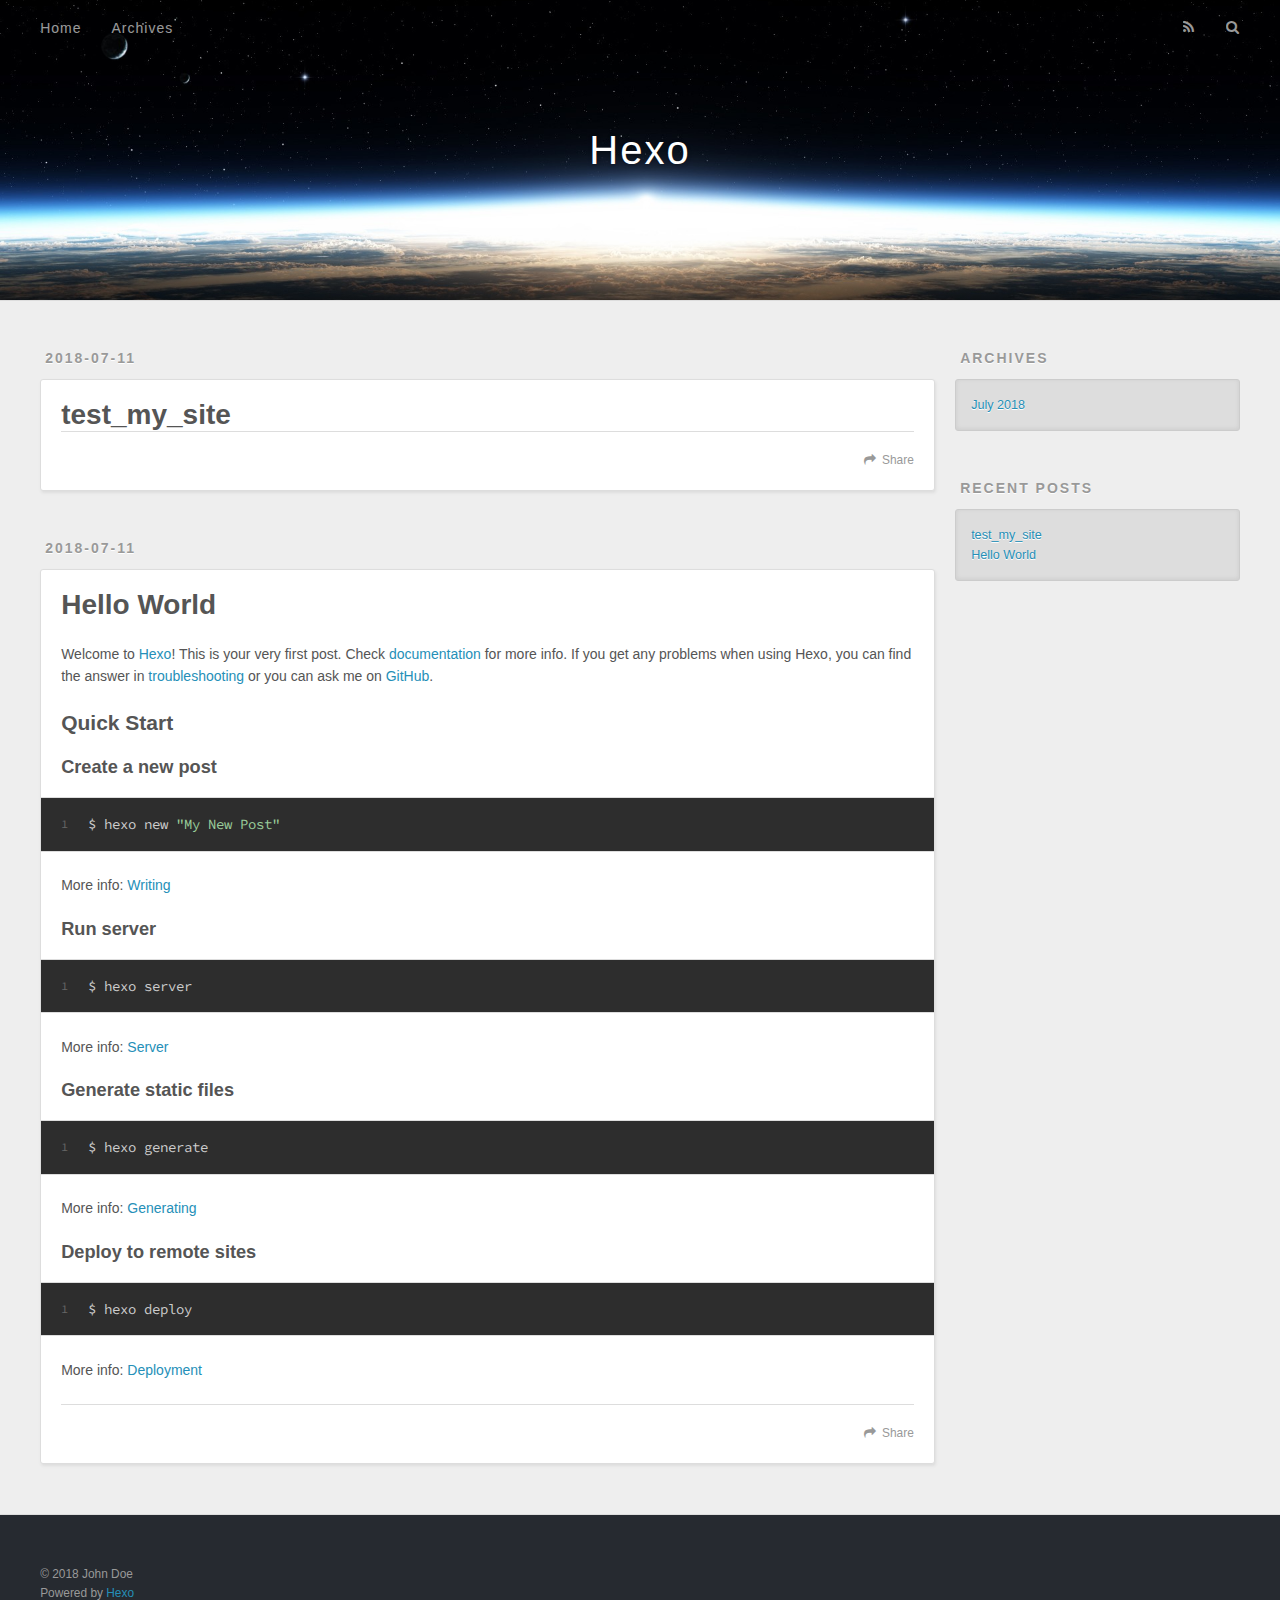
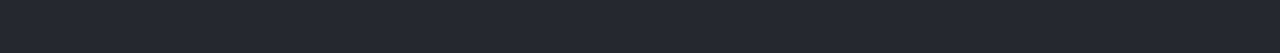
==== index.html @ 746929c3 "Site updated: 2018-07-11 14:26:14" ====
<!DOCTYPE html>
<html>
<head>
  <meta charset="utf-8">
  

  
  <title>Hexo</title>
  <meta name="viewport" content="width=device-width, initial-scale=1, maximum-scale=1">
  <meta property="og:type" content="website">
<meta property="og:title" content="Hexo">
<meta property="og:url" content="http://yoursite.com/index.html">
<meta property="og:site_name" content="Hexo">
<meta property="og:locale" content="default">
<meta name="twitter:card" content="summary">
<meta name="twitter:title" content="Hexo">
  
    <link rel="alternate" href="/atom.xml" title="Hexo" type="application/atom+xml">
  
  
    <link rel="icon" href="/favicon.png">
  
  
    <link href="//fonts.googleapis.com/css?family=Source+Code+Pro" rel="stylesheet" type="text/css">
  
  <link rel="stylesheet" href="/css/style.css">
</head>

<body>
  <div id="container">
    <div id="wrap">
      <header id="header">
  <div id="banner"></div>
  <div id="header-outer" class="outer">
    <div id="header-title" class="inner">
      <h1 id="logo-wrap">
        <a href="/" id="logo">Hexo</a>
      </h1>
      
    </div>
    <div id="header-inner" class="inner">
      <nav id="main-nav">
        <a id="main-nav-toggle" class="nav-icon"></a>
        
          <a class="main-nav-link" href="/">Home</a>
        
          <a class="main-nav-link" href="/archives">Archives</a>
        
      </nav>
      <nav id="sub-nav">
        
          <a id="nav-rss-link" class="nav-icon" href="/atom.xml" title="RSS Feed"></a>
        
        <a id="nav-search-btn" class="nav-icon" title="Search"></a>
      </nav>
      <div id="search-form-wrap">
        <form action="//google.com/search" method="get" accept-charset="UTF-8" class="search-form"><input type="search" name="q" class="search-form-input" placeholder="Search"><button type="submit" class="search-form-submit">&#xF002;</button><input type="hidden" name="sitesearch" value="http://yoursite.com"></form>
      </div>
    </div>
  </div>
</header>
      <div class="outer">
        <section id="main">
  
    <article id="post-test-my-site" class="article article-type-post" itemscope itemprop="blogPost">
  <div class="article-meta">
    <a href="/2018/07/11/test-my-site/" class="article-date">
  <time datetime="2018-07-11T06:12:22.000Z" itemprop="datePublished">2018-07-11</time>
</a>
    
  </div>
  <div class="article-inner">
    
    
      <header class="article-header">
        
  
    <h1 itemprop="name">
      <a class="article-title" href="/2018/07/11/test-my-site/">test_my_site</a>
    </h1>
  

      </header>
    
    <div class="article-entry" itemprop="articleBody">
      
        
      
    </div>
    <footer class="article-footer">
      <a data-url="http://yoursite.com/2018/07/11/test-my-site/" data-id="cjjgqqzdg00000wmwbx8x904c" class="article-share-link">Share</a>
      
      
    </footer>
  </div>
  
</article>


  
    <article id="post-hello-world" class="article article-type-post" itemscope itemprop="blogPost">
  <div class="article-meta">
    <a href="/2018/07/11/hello-world/" class="article-date">
  <time datetime="2018-07-11T06:10:52.000Z" itemprop="datePublished">2018-07-11</time>
</a>
    
  </div>
  <div class="article-inner">
    
    
      <header class="article-header">
        
  
    <h1 itemprop="name">
      <a class="article-title" href="/2018/07/11/hello-world/">Hello World</a>
    </h1>
  

      </header>
    
    <div class="article-entry" itemprop="articleBody">
      
        <p>Welcome to <a href="https://hexo.io/" target="_blank" rel="noopener">Hexo</a>! This is your very first post. Check <a href="https://hexo.io/docs/" target="_blank" rel="noopener">documentation</a> for more info. If you get any problems when using Hexo, you can find the answer in <a href="https://hexo.io/docs/troubleshooting.html" target="_blank" rel="noopener">troubleshooting</a> or you can ask me on <a href="https://github.com/hexojs/hexo/issues" target="_blank" rel="noopener">GitHub</a>.</p>
<h2 id="Quick-Start"><a href="#Quick-Start" class="headerlink" title="Quick Start"></a>Quick Start</h2><h3 id="Create-a-new-post"><a href="#Create-a-new-post" class="headerlink" title="Create a new post"></a>Create a new post</h3><figure class="highlight bash"><table><tr><td class="gutter"><pre><span class="line">1</span><br></pre></td><td class="code"><pre><span class="line">$ hexo new <span class="string">"My New Post"</span></span><br></pre></td></tr></table></figure>
<p>More info: <a href="https://hexo.io/docs/writing.html" target="_blank" rel="noopener">Writing</a></p>
<h3 id="Run-server"><a href="#Run-server" class="headerlink" title="Run server"></a>Run server</h3><figure class="highlight bash"><table><tr><td class="gutter"><pre><span class="line">1</span><br></pre></td><td class="code"><pre><span class="line">$ hexo server</span><br></pre></td></tr></table></figure>
<p>More info: <a href="https://hexo.io/docs/server.html" target="_blank" rel="noopener">Server</a></p>
<h3 id="Generate-static-files"><a href="#Generate-static-files" class="headerlink" title="Generate static files"></a>Generate static files</h3><figure class="highlight bash"><table><tr><td class="gutter"><pre><span class="line">1</span><br></pre></td><td class="code"><pre><span class="line">$ hexo generate</span><br></pre></td></tr></table></figure>
<p>More info: <a href="https://hexo.io/docs/generating.html" target="_blank" rel="noopener">Generating</a></p>
<h3 id="Deploy-to-remote-sites"><a href="#Deploy-to-remote-sites" class="headerlink" title="Deploy to remote sites"></a>Deploy to remote sites</h3><figure class="highlight bash"><table><tr><td class="gutter"><pre><span class="line">1</span><br></pre></td><td class="code"><pre><span class="line">$ hexo deploy</span><br></pre></td></tr></table></figure>
<p>More info: <a href="https://hexo.io/docs/deployment.html" target="_blank" rel="noopener">Deployment</a></p>

      
    </div>
    <footer class="article-footer">
      <a data-url="http://yoursite.com/2018/07/11/hello-world/" data-id="cjjgqqzdo00010wmwr408f636" class="article-share-link">Share</a>
      
      
    </footer>
  </div>
  
</article>


  


</section>
        
          <aside id="sidebar">
  
    

  
    

  
    
  
    
  <div class="widget-wrap">
    <h3 class="widget-title">Archives</h3>
    <div class="widget">
      <ul class="archive-list"><li class="archive-list-item"><a class="archive-list-link" href="/archives/2018/07/">July 2018</a></li></ul>
    </div>
  </div>


  
    
  <div class="widget-wrap">
    <h3 class="widget-title">Recent Posts</h3>
    <div class="widget">
      <ul>
        
          <li>
            <a href="/2018/07/11/test-my-site/">test_my_site</a>
          </li>
        
          <li>
            <a href="/2018/07/11/hello-world/">Hello World</a>
          </li>
        
      </ul>
    </div>
  </div>

  
</aside>
        
      </div>
      <footer id="footer">
  
  <div class="outer">
    <div id="footer-info" class="inner">
      &copy; 2018 John Doe<br>
      Powered by <a href="http://hexo.io/" target="_blank">Hexo</a>
    </div>
  </div>
</footer>
    </div>
    <nav id="mobile-nav">
  
    <a href="/" class="mobile-nav-link">Home</a>
  
    <a href="/archives" class="mobile-nav-link">Archives</a>
  
</nav>
    

<script src="//ajax.googleapis.com/ajax/libs/jquery/2.0.3/jquery.min.js"></script>


  <link rel="stylesheet" href="/fancybox/jquery.fancybox.css">
  <script src="/fancybox/jquery.fancybox.pack.js"></script>


<script src="/js/script.js"></script>



  </div>
</body>
</html>
---- css/style.css ----
body {
  width: 100%;
}
body:before,
body:after {
  content: "";
  display: table;
}
body:after {
  clear: both;
}
html,
body,
div,
span,
applet,
object,
iframe,
h1,
h2,
h3,
h4,
h5,
h6,
p,
blockquote,
pre,
a,
abbr,
acronym,
address,
big,
cite,
code,
del,
dfn,
em,
img,
ins,
kbd,
q,
s,
samp,
small,
strike,
strong,
sub,
sup,
tt,
var,
dl,
dt,
dd,
ol,
ul,
li,
fieldset,
form,
label,
legend,
table,
caption,
tbody,
tfoot,
thead,
tr,
th,
td {
  margin: 0;
  padding: 0;
  border: 0;
  outline: 0;
  font-weight: inherit;
  font-style: inherit;
  font-family: inherit;
  font-size: 100%;
  vertical-align: baseline;
}
body {
  line-height: 1;
  color: #000;
  background: #fff;
}
ol,
ul {
  list-style: none;
}
table {
  border-collapse: separate;
  border-spacing: 0;
  vertical-align: middle;
}
caption,
th,
td {
  text-align: left;
  font-weight: normal;
  vertical-align: middle;
}
a img {
  border: none;
}
input,
button {
  margin: 0;
  padding: 0;
}
input::-moz-focus-inner,
button::-moz-focus-inner {
  border: 0;
  padding: 0;
}
@font-face {
  font-family: FontAwesome;
  font-style: normal;
  font-weight: normal;
  src: url("fonts/fontawesome-webfont.eot?v=#4.0.3");
  src: url("fonts/fontawesome-webfont.eot?#iefix&v=#4.0.3") format("embedded-opentype"), url("fonts/fontawesome-webfont.woff?v=#4.0.3") format("woff"), url("fonts/fontawesome-webfont.ttf?v=#4.0.3") format("truetype"), url("fonts/fontawesome-webfont.svg#fontawesomeregular?v=#4.0.3") format("svg");
}
html,
body,
#container {
  height: 100%;
}
body {
  background: #eee;
  font: 14px -apple-system, BlinkMacSystemFont, "Segoe UI", "Roboto", "Oxygen", "Ubuntu", "Cantarell", "Fira Sans", "Droid Sans", "Helvetica Neue", sans-serif;
  -webkit-text-size-adjust: 100%;
}
.outer {
  max-width: 1220px;
  margin: 0 auto;
  padding: 0 20px;
}
.outer:before,
.outer:after {
  content: "";
  display: table;
}
.outer:after {
  clear: both;
}
.inner {
  display: inline;
  float: left;
  width: 98.33333333333333%;
  margin: 0 0.833333333333333%;
}
.left,
.alignleft {
  float: left;
}
.right,
.alignright {
  float: right;
}
.clear {
  clear: both;
}
#container {
  position: relative;
}
.mobile-nav-on {
  overflow: hidden;
}
#wrap {
  height: 100%;
  width: 100%;
  position: absolute;
  top: 0;
  left: 0;
  -webkit-transition: 0.2s ease-out;
  -moz-transition: 0.2s ease-out;
  -ms-transition: 0.2s ease-out;
  transition: 0.2s ease-out;
  z-index: 1;
  background: #eee;
}
.mobile-nav-on #wrap {
  left: 280px;
}
@media screen and (min-width: 768px) {
  #main {
    display: inline;
    float: left;
    width: 73.33333333333333%;
    margin: 0 0.833333333333333%;
  }
}
.article-date,
.article-category-link,
.archive-year,
.widget-title {
  text-decoration: none;
  text-transform: uppercase;
  letter-spacing: 2px;
  color: #999;
  margin-bottom: 1em;
  margin-left: 5px;
  line-height: 1em;
  text-shadow: 0 1px #fff;
  font-weight: bold;
}
.article-inner,
.archive-article-inner {
  background: #fff;
  -webkit-box-shadow: 1px 2px 3px #ddd;
  box-shadow: 1px 2px 3px #ddd;
  border: 1px solid #ddd;
  border-radius: 3px;
}
.article-entry h1,
.widget h1 {
  font-size: 2em;
}
.article-entry h2,
.widget h2 {
  font-size: 1.5em;
}
.article-entry h3,
.widget h3 {
  font-size: 1.3em;
}
.article-entry h4,
.widget h4 {
  font-size: 1.2em;
}
.article-entry h5,
.widget h5 {
  font-size: 1em;
}
.article-entry h6,
.widget h6 {
  font-size: 1em;
  color: #999;
}
.article-entry hr,
.widget hr {
  border: 1px dashed #ddd;
}
.article-entry strong,
.widget strong {
  font-weight: bold;
}
.article-entry em,
.widget em,
.article-entry cite,
.widget cite {
  font-style: italic;
}
.article-entry sup,
.widget sup,
.article-entry sub,
.widget sub {
  font-size: 0.75em;
  line-height: 0;
  position: relative;
  vertical-align: baseline;
}
.article-entry sup,
.widget sup {
  top: -0.5em;
}
.article-entry sub,
.widget sub {
  bottom: -0.2em;
}
.article-entry small,
.widget small {
  font-size: 0.85em;
}
.article-entry acronym,
.widget acronym,
.article-entry abbr,
.widget abbr {
  border-bottom: 1px dotted;
}
.article-entry ul,
.widget ul,
.article-entry ol,
.widget ol,
.article-entry dl,
.widget dl {
  margin: 0 20px;
  line-height: 1.6em;
}
.article-entry ul ul,
.widget ul ul,
.article-entry ol ul,
.widget ol ul,
.article-entry ul ol,
.widget ul ol,
.article-entry ol ol,
.widget ol ol {
  margin-top: 0;
  margin-bottom: 0;
}
.article-entry ul,
.widget ul {
  list-style: disc;
}
.article-entry ol,
.widget ol {
  list-style: decimal;
}
.article-entry dt,
.widget dt {
  font-weight: bold;
}
#header {
  height: 300px;
  position: relative;
  border-bottom: 1px solid #ddd;
}
#header:before,
#header:after {
  content: "";
  position: absolute;
  left: 0;
  right: 0;
  height: 40px;
}
#header:before {
  top: 0;
  background: -webkit-linear-gradient(rgba(0,0,0,0.2), transparent);
  background: -moz-linear-gradient(rgba(0,0,0,0.2), transparent);
  background: -ms-linear-gradient(rgba(0,0,0,0.2), transparent);
  background: linear-gradient(rgba(0,0,0,0.2), transparent);
}
#header:after {
  bottom: 0;
  background: -webkit-linear-gradient(transparent, rgba(0,0,0,0.2));
  background: -moz-linear-gradient(transparent, rgba(0,0,0,0.2));
  background: -ms-linear-gradient(transparent, rgba(0,0,0,0.2));
  background: linear-gradient(transparent, rgba(0,0,0,0.2));
}
#header-outer {
  height: 100%;
  position: relative;
}
#header-inner {
  position: relative;
  overflow: hidden;
}
#banner {
  position: absolute;
  top: 0;
  left: 0;
  width: 100%;
  height: 100%;
  background: url("images/banner.jpg") center #000;
  -webkit-background-size: cover;
  -moz-background-size: cover;
  background-size: cover;
  z-index: -1;
}
#header-title {
  text-align: center;
  height: 40px;
  position: absolute;
  top: 50%;
  left: 0;
  margin-top: -20px;
}
#logo,
#subtitle {
  text-decoration: none;
  color: #fff;
  font-weight: 300;
  text-shadow: 0 1px 4px rgba(0,0,0,0.3);
}
#logo {
  font-size: 40px;
  line-height: 40px;
  letter-spacing: 2px;
}
#subtitle {
  font-size: 16px;
  line-height: 16px;
  letter-spacing: 1px;
}
#subtitle-wrap {
  margin-top: 16px;
}
#main-nav {
  float: left;
  margin-left: -15px;
}
.nav-icon,
.main-nav-link {
  float: left;
  color: #fff;
  opacity: 0.6;
  text-decoration: none;
  text-shadow: 0 1px rgba(0,0,0,0.2);
  -webkit-transition: opacity 0.2s;
  -moz-transition: opacity 0.2s;
  -ms-transition: opacity 0.2s;
  transition: opacity 0.2s;
  display: block;
  padding: 20px 15px;
}
.nav-icon:hover,
.main-nav-link:hover {
  opacity: 1;
}
.nav-icon {
  font-family: FontAwesome;
  text-align: center;
  font-size: 14px;
  width: 14px;
  height: 14px;
  padding: 20px 15px;
  position: relative;
  cursor: pointer;
}
.main-nav-link {
  font-weight: 300;
  letter-spacing: 1px;
}
@media screen and (max-width: 479px) {
  .main-nav-link {
    display: none;
  }
}
#main-nav-toggle {
  display: none;
}
#main-nav-toggle:before {
  content: "\f0c9";
}
@media screen and (max-width: 479px) {
  #main-nav-toggle {
    display: block;
  }
}
#sub-nav {
  float: right;
  margin-right: -15px;
}
#nav-rss-link:before {
  content: "\f09e";
}
#nav-search-btn:before {
  content: "\f002";
}
#search-form-wrap {
  position: absolute;
  top: 15px;
  width: 150px;
  height: 30px;
  right: -150px;
  opacity: 0;
  -webkit-transition: 0.2s ease-out;
  -moz-transition: 0.2s ease-out;
  -ms-transition: 0.2s ease-out;
  transition: 0.2s ease-out;
}
#search-form-wrap.on {
  opacity: 1;
  right: 0;
}
@media screen and (max-width: 479px) {
  #search-form-wrap {
    width: 100%;
    right: -100%;
  }
}
.search-form {
  position: absolute;
  top: 0;
  left: 0;
  right: 0;
  background: #fff;
  padding: 5px 15px;
  border-radius: 15px;
  -webkit-box-shadow: 0 0 10px rgba(0,0,0,0.3);
  box-shadow: 0 0 10px rgba(0,0,0,0.3);
}
.search-form-input {
  border: none;
  background: none;
  color: #555;
  width: 100%;
  font: 13px -apple-system, BlinkMacSystemFont, "Segoe UI", "Roboto", "Oxygen", "Ubuntu", "Cantarell", "Fira Sans", "Droid Sans", "Helvetica Neue", sans-serif;
  outline: none;
}
.search-form-input::-webkit-search-results-decoration,
.search-form-input::-webkit-search-cancel-button {
  -webkit-appearance: none;
}
.search-form-submit {
  position: absolute;
  top: 50%;
  right: 10px;
  margin-top: -7px;
  font: 13px FontAwesome;
  border: none;
  background: none;
  color: #bbb;
  cursor: pointer;
}
.search-form-submit:hover,
.search-form-submit:focus {
  color: #777;
}
.article {
  margin: 50px 0;
}
.article-inner {
  overflow: hidden;
}
.article-meta:before,
.article-meta:after {
  content: "";
  display: table;
}
.article-meta:after {
  clear: both;
}
.article-date {
  float: left;
}
.article-category {
  float: left;
  line-height: 1em;
  color: #ccc;
  text-shadow: 0 1px #fff;
  margin-left: 8px;
}
.article-category:before {
  content: "\2022";
}
.article-category-link {
  margin: 0 12px 1em;
}
.article-header {
  padding: 20px 20px 0;
}
.article-title {
  text-decoration: none;
  font-size: 2em;
  font-weight: bold;
  color: #555;
  line-height: 1.1em;
  -webkit-transition: color 0.2s;
  -moz-transition: color 0.2s;
  -ms-transition: color 0.2s;
  transition: color 0.2s;
}
a.article-title:hover {
  color: #258fb8;
}
.article-entry {
  color: #555;
  padding: 0 20px;
}
.article-entry:before,
.article-entry:after {
  content: "";
  display: table;
}
.article-entry:after {
  clear: both;
}
.article-entry p,
.article-entry table {
  line-height: 1.6em;
  margin: 1.6em 0;
}
.article-entry h1,
.article-entry h2,
.article-entry h3,
.article-entry h4,
.article-entry h5,
.article-entry h6 {
  font-weight: bold;
}
.article-entry h1,
.article-entry h2,
.article-entry h3,
.article-entry h4,
.article-entry h5,
.article-entry h6 {
  line-height: 1.1em;
  margin: 1.1em 0;
}
.article-entry a {
  color: #258fb8;
  text-decoration: none;
}
.article-entry a:hover {
  text-decoration: underline;
}
.article-entry ul,
.article-entry ol,
.article-entry dl {
  margin-top: 1.6em;
  margin-bottom: 1.6em;
}
.article-entry img,
.article-entry video {
  max-width: 100%;
  height: auto;
  display: block;
  margin: auto;
}
.article-entry iframe {
  border: none;
}
.article-entry table {
  width: 100%;
  border-collapse: collapse;
  border-spacing: 0;
}
.article-entry th {
  font-weight: bold;
  border-bottom: 3px solid #ddd;
  padding-bottom: 0.5em;
}
.article-entry td {
  border-bottom: 1px solid #ddd;
  padding: 10px 0;
}
.article-entry blockquote {
  font-family: Georgia, "Times New Roman", serif;
  font-size: 1.4em;
  margin: 1.6em 20px;
  text-align: center;
}
.article-entry blockquote footer {
  font-size: 14px;
  margin: 1.6em 0;
  font-family: -apple-system, BlinkMacSystemFont, "Segoe UI", "Roboto", "Oxygen", "Ubuntu", "Cantarell", "Fira Sans", "Droid Sans", "Helvetica Neue", sans-serif;
}
.article-entry blockquote footer cite:before {
  content: "—";
  padding: 0 0.5em;
}
.article-entry .pullquote {
  text-align: left;
  width: 45%;
  margin: 0;
}
.article-entry .pullquote.left {
  margin-left: 0.5em;
  margin-right: 1em;
}
.article-entry .pullquote.right {
  margin-right: 0.5em;
  margin-left: 1em;
}
.article-entry .caption {
  color: #999;
  display: block;
  font-size: 0.9em;
  margin-top: 0.5em;
  position: relative;
  text-align: center;
}
.article-entry .video-container {
  position: relative;
  padding-top: 56.25%;
  height: 0;
  overflow: hidden;
}
.article-entry .video-container iframe,
.article-entry .video-container object,
.article-entry .video-container embed {
  position: absolute;
  top: 0;
  left: 0;
  width: 100%;
  height: 100%;
  margin-top: 0;
}
.article-more-link a {
  display: inline-block;
  line-height: 1em;
  padding: 6px 15px;
  border-radius: 15px;
  background: #eee;
  color: #999;
  text-shadow: 0 1px #fff;
  text-decoration: none;
}
.article-more-link a:hover {
  background: #258fb8;
  color: #fff;
  text-decoration: none;
  text-shadow: 0 1px #1e7293;
}
.article-footer {
  font-size: 0.85em;
  line-height: 1.6em;
  border-top: 1px solid #ddd;
  padding-top: 1.6em;
  margin: 0 20px 20px;
}
.article-footer:before,
.article-footer:after {
  content: "";
  display: table;
}
.article-footer:after {
  clear: both;
}
.article-footer a {
  color: #999;
  text-decoration: none;
}
.article-footer a:hover {
  color: #555;
}
.article-tag-list-item {
  float: left;
  margin-right: 10px;
}
.article-tag-list-link:before {
  content: "#";
}
.article-comment-link {
  float: right;
}
.article-comment-link:before {
  content: "\f075";
  font-family: FontAwesome;
  padding-right: 8px;
}
.article-share-link {
  cursor: pointer;
  float: right;
  margin-left: 20px;
}
.article-share-link:before {
  content: "\f064";
  font-family: FontAwesome;
  padding-right: 6px;
}
#article-nav {
  position: relative;
}
#article-nav:before,
#article-nav:after {
  content: "";
  display: table;
}
#article-nav:after {
  clear: both;
}
@media screen and (min-width: 768px) {
  #article-nav {
    margin: 50px 0;
  }
  #article-nav:before {
    width: 8px;
    height: 8px;
    position: absolute;
    top: 50%;
    left: 50%;
    margin-top: -4px;
    margin-left: -4px;
    content: "";
    border-radius: 50%;
    background: #ddd;
    -webkit-box-shadow: 0 1px 2px #fff;
    box-shadow: 0 1px 2px #fff;
  }
}
.article-nav-link-wrap {
  text-decoration: none;
  text-shadow: 0 1px #fff;
  color: #999;
  -webkit-box-sizing: border-box;
  -moz-box-sizing: border-box;
  box-sizing: border-box;
  margin-top: 50px;
  text-align: center;
  display: block;
}
.article-nav-link-wrap:hover {
  color: #555;
}
@media screen and (min-width: 768px) {
  .article-nav-link-wrap {
    width: 50%;
    margin-top: 0;
  }
}
@media screen and (min-width: 768px) {
  #article-nav-newer {
    float: left;
    text-align: right;
    padding-right: 20px;
  }
}
@media screen and (min-width: 768px) {
  #article-nav-older {
    float: right;
    text-align: left;
    padding-left: 20px;
  }
}
.article-nav-caption {
  text-transform: uppercase;
  letter-spacing: 2px;
  color: #ddd;
  line-height: 1em;
  font-weight: bold;
}
#article-nav-newer .article-nav-caption {
  margin-right: -2px;
}
.article-nav-title {
  font-size: 0.85em;
  line-height: 1.6em;
  margin-top: 0.5em;
}
.article-share-box {
  position: absolute;
  display: none;
  background: #fff;
  -webkit-box-shadow: 1px 2px 10px rgba(0,0,0,0.2);
  box-shadow: 1px 2px 10px rgba(0,0,0,0.2);
  border-radius: 3px;
  margin-left: -145px;
  overflow: hidden;
  z-index: 1;
}
.article-share-box.on {
  display: block;
}
.article-share-input {
  width: 100%;
  background: none;
  -webkit-box-sizing: border-box;
  -moz-box-sizing: border-box;
  box-sizing: border-box;
  font: 14px -apple-system, BlinkMacSystemFont, "Segoe UI", "Roboto", "Oxygen", "Ubuntu", "Cantarell", "Fira Sans", "Droid Sans", "Helvetica Neue", sans-serif;
  padding: 0 15px;
  color: #555;
  outline: none;
  border: 1px solid #ddd;
  border-radius: 3px 3px 0 0;
  height: 36px;
  line-height: 36px;
}
.article-share-links {
  background: #eee;
}
.article-share-links:before,
.article-share-links:after {
  content: "";
  display: table;
}
.article-share-links:after {
  clear: both;
}
.article-share-twitter,
.article-share-facebook,
.article-share-pinterest,
.article-share-google {
  width: 50px;
  height: 36px;
  display: block;
  float: left;
  position: relative;
  color: #999;
  text-shadow: 0 1px #fff;
}
.article-share-twitter:before,
.article-share-facebook:before,
.article-share-pinterest:before,
.article-share-google:before {
  font-size: 20px;
  font-family: FontAwesome;
  width: 20px;
  height: 20px;
  position: absolute;
  top: 50%;
  left: 50%;
  margin-top: -10px;
  margin-left: -10px;
  text-align: center;
}
.article-share-twitter:hover,
.article-share-facebook:hover,
.article-share-pinterest:hover,
.article-share-google:hover {
  color: #fff;
}
.article-share-twitter:before {
  content: "\f099";
}
.article-share-twitter:hover {
  background: #00aced;
  text-shadow: 0 1px #008abe;
}
.article-share-facebook:before {
  content: "\f09a";
}
.article-share-facebook:hover {
  background: #3b5998;
  text-shadow: 0 1px #2f477a;
}
.article-share-pinterest:before {
  content: "\f0d2";
}
.article-share-pinterest:hover {
  background: #cb2027;
  text-shadow: 0 1px #a21a1f;
}
.article-share-google:before {
  content: "\f0d5";
}
.article-share-google:hover {
  background: #dd4b39;
  text-shadow: 0 1px #be3221;
}
.article-gallery {
  background: #000;
  position: relative;
}
.article-gallery-photos {
  position: relative;
  overflow: hidden;
}
.article-gallery-img {
  display: none;
  max-width: 100%;
}
.article-gallery-img:first-child {
  display: block;
}
.article-gallery-img.loaded {
  position: absolute;
  display: block;
}
.article-gallery-img img {
  display: block;
  max-width: 100%;
  margin: 0 auto;
}
#comments {
  background: #fff;
  -webkit-box-shadow: 1px 2px 3px #ddd;
  box-shadow: 1px 2px 3px #ddd;
  padding: 20px;
  border: 1px solid #ddd;
  border-radius: 3px;
  margin: 50px 0;
}
#comments a {
  color: #258fb8;
}
.archives-wrap {
  margin: 50px 0;
}
.archives:before,
.archives:after {
  content: "";
  display: table;
}
.archives:after {
  clear: both;
}
.archive-year-wrap {
  margin-bottom: 1em;
}
.archives {
  -webkit-column-gap: 10px;
  -moz-column-gap: 10px;
  column-gap: 10px;
}
@media screen and (min-width: 480px) and (max-width: 767px) {
  .archives {
    -webkit-column-count: 2;
    -moz-column-count: 2;
    column-count: 2;
  }
}
@media screen and (min-width: 768px) {
  .archives {
    -webkit-column-count: 3;
    -moz-column-count: 3;
    column-count: 3;
  }
}
.archive-article {
  -webkit-column-break-inside: avoid;
  page-break-inside: avoid;
  overflow: hidden;
  break-inside: avoid-column;
}
.archive-article-inner {
  padding: 10px;
  margin-bottom: 15px;
}
.archive-article-title {
  text-decoration: none;
  font-weight: bold;
  color: #555;
  -webkit-transition: color 0.2s;
  -moz-transition: color 0.2s;
  -ms-transition: color 0.2s;
  transition: color 0.2s;
  line-height: 1.6em;
}
.archive-article-title:hover {
  color: #258fb8;
}
.archive-article-footer {
  margin-top: 1em;
}
.archive-article-date {
  color: #999;
  text-decoration: none;
  font-size: 0.85em;
  line-height: 1em;
  margin-bottom: 0.5em;
  display: block;
}
#page-nav {
  margin: 50px auto;
  background: #fff;
  -webkit-box-shadow: 1px 2px 3px #ddd;
  box-shadow: 1px 2px 3px #ddd;
  border: 1px solid #ddd;
  border-radius: 3px;
  text-align: center;
  color: #999;
  overflow: hidden;
}
#page-nav:before,
#page-nav:after {
  content: "";
  display: table;
}
#page-nav:after {
  clear: both;
}
#page-nav a,
#page-nav span {
  padding: 10px 20px;
  line-height: 1;
  height: 2ex;
}
#page-nav a {
  color: #999;
  text-decoration: none;
}
#page-nav a:hover {
  background: #999;
  color: #fff;
}
#page-nav .prev {
  float: left;
}
#page-nav .next {
  float: right;
}
#page-nav .page-number {
  display: inline-block;
}
@media screen and (max-width: 479px) {
  #page-nav .page-number {
    display: none;
  }
}
#page-nav .current {
  color: #555;
  font-weight: bold;
}
#page-nav .space {
  color: #ddd;
}
#footer {
  background: #262a30;
  padding: 50px 0;
  border-top: 1px solid #ddd;
  color: #999;
}
#footer a {
  color: #258fb8;
  text-decoration: none;
}
#footer a:hover {
  text-decoration: underline;
}
#footer-info {
  line-height: 1.6em;
  font-size: 0.85em;
}
.article-entry pre,
.article-entry .highlight {
  background: #2d2d2d;
  margin: 0 -20px;
  padding: 15px 20px;
  border-style: solid;
  border-color: #ddd;
  border-width: 1px 0;
  overflow: auto;
  color: #ccc;
  line-height: 22.400000000000002px;
}
.article-entry .highlight .gutter pre,
.article-entry .gist .gist-file .gist-data .line-numbers {
  color: #666;
  font-size: 0.85em;
}
.article-entry pre,
.article-entry code {
  font-family: "Source Code Pro", Consolas, Monaco, Menlo, Consolas, monospace;
}
.article-entry code {
  background: #eee;
  text-shadow: 0 1px #fff;
  padding: 0 0.3em;
}
.article-entry pre code {
  background: none;
  text-shadow: none;
  padding: 0;
}
.article-entry .highlight pre {
  border: none;
  margin: 0;
  padding: 0;
}
.article-entry .highlight table {
  margin: 0;
  width: auto;
}
.article-entry .highlight td {
  border: none;
  padding: 0;
}
.article-entry .highlight figcaption {
  font-size: 0.85em;
  color: #999;
  line-height: 1em;
  margin-bottom: 1em;
}
.article-entry .highlight figcaption:before,
.article-entry .highlight figcaption:after {
  content: "";
  display: table;
}
.article-entry .highlight figcaption:after {
  clear: both;
}
.article-entry .highlight figcaption a {
  float: right;
}
.article-entry .highlight .gutter pre {
  text-align: right;
  padding-right: 20px;
}
.article-entry .highlight .line {
  height: 22.400000000000002px;
}
.article-entry .highlight .line.marked {
  background: #515151;
}
.article-entry .gist {
  margin: 0 -20px;
  border-style: solid;
  border-color: #ddd;
  border-width: 1px 0;
  background: #2d2d2d;
  padding: 15px 20px 15px 0;
}
.article-entry .gist .gist-file {
  border: none;
  font-family: "Source Code Pro", Consolas, Monaco, Menlo, Consolas, monospace;
  margin: 0;
}
.article-entry .gist .gist-file .gist-data {
  background: none;
  border: none;
}
.article-entry .gist .gist-file .gist-data .line-numbers {
  background: none;
  border: none;
  padding: 0 20px 0 0;
}
.article-entry .gist .gist-file .gist-data .line-data {
  padding: 0 !important;
}
.article-entry .gist .gist-file .highlight {
  margin: 0;
  padding: 0;
  border: none;
}
.article-entry .gist .gist-file .gist-meta {
  background: #2d2d2d;
  color: #999;
  font: 0.85em -apple-system, BlinkMacSystemFont, "Segoe UI", "Roboto", "Oxygen", "Ubuntu", "Cantarell", "Fira Sans", "Droid Sans", "Helvetica Neue", sans-serif;
  text-shadow: 0 0;
  padding: 0;
  margin-top: 1em;
  margin-left: 20px;
}
.article-entry .gist .gist-file .gist-meta a {
  color: #258fb8;
  font-weight: normal;
}
.article-entry .gist .gist-file .gist-meta a:hover {
  text-decoration: underline;
}
pre .comment,
pre .title {
  color: #999;
}
pre .variable,
pre .attribute,
pre .tag,
pre .regexp,
pre .ruby .constant,
pre .xml .tag .title,
pre .xml .pi,
pre .xml .doctype,
pre .html .doctype,
pre .css .id,
pre .css .class,
pre .css .pseudo {
  color: #f2777a;
}
pre .number,
pre .preprocessor,
pre .built_in,
pre .literal,
pre .params,
pre .constant {
  color: #f99157;
}
pre .class,
pre .ruby .class .title,
pre .css .rules .attribute {
  color: #9c9;
}
pre .string,
pre .value,
pre .inheritance,
pre .header,
pre .ruby .symbol,
pre .xml .cdata {
  color: #9c9;
}
pre .css .hexcolor {
  color: #6cc;
}
pre .function,
pre .python .decorator,
pre .python .title,
pre .ruby .function .title,
pre .ruby .title .keyword,
pre .perl .sub,
pre .javascript .title,
pre .coffeescript .title {
  color: #69c;
}
pre .keyword,
pre .javascript .function {
  color: #c9c;
}
@media screen and (max-width: 479px) {
  #mobile-nav {
    position: absolute;
    top: 0;
    left: 0;
    width: 280px;
    height: 100%;
    background: #191919;
    border-right: 1px solid #fff;
  }
}
@media screen and (max-width: 479px) {
  .mobile-nav-link {
    display: block;
    color: #999;
    text-decoration: none;
    padding: 15px 20px;
    font-weight: bold;
  }
  .mobile-nav-link:hover {
    color: #fff;
  }
}
@media screen and (min-width: 768px) {
  #sidebar {
    display: inline;
    float: left;
    width: 23.333333333333332%;
    margin: 0 0.833333333333333%;
  }
}
.widget-wrap {
  margin: 50px 0;
}
.widget {
  color: #777;
  text-shadow: 0 1px #fff;
  background: #ddd;
  -webkit-box-shadow: 0 -1px 4px #ccc inset;
  box-shadow: 0 -1px 4px #ccc inset;
  border: 1px solid #ccc;
  padding: 15px;
  border-radius: 3px;
}
.widget a {
  color: #258fb8;
  text-decoration: none;
}
.widget a:hover {
  text-decoration: underline;
}
.widget ul ul,
.widget ol ul,
.widget dl ul,
.widget ul ol,
.widget ol ol,
.widget dl ol,
.widget ul dl,
.widget ol dl,
.widget dl dl {
  margin-left: 15px;
  list-style: disc;
}
.widget {
  line-height: 1.6em;
  word-wrap: break-word;
  font-size: 0.9em;
}
.widget ul,
.widget ol {
  list-style: none;
  margin: 0;
}
.widget ul ul,
.widget ol ul,
.widget ul ol,
.widget ol ol {
  margin: 0 20px;
}
.widget ul ul,
.widget ol ul {
  list-style: disc;
}
.widget ul ol,
.widget ol ol {
  list-style: decimal;
}
.category-list-count,
.tag-list-count,
.archive-list-count {
  padding-left: 5px;
  color: #999;
  font-size: 0.85em;
}
.category-list-count:before,
.tag-list-count:before,
.archive-list-count:before {
  content: "(";
}
.category-list-count:after,
.tag-list-count:after,
.archive-list-count:after {
  content: ")";
}
.tagcloud a {
  margin-right: 5px;
  display: inline-block;
}
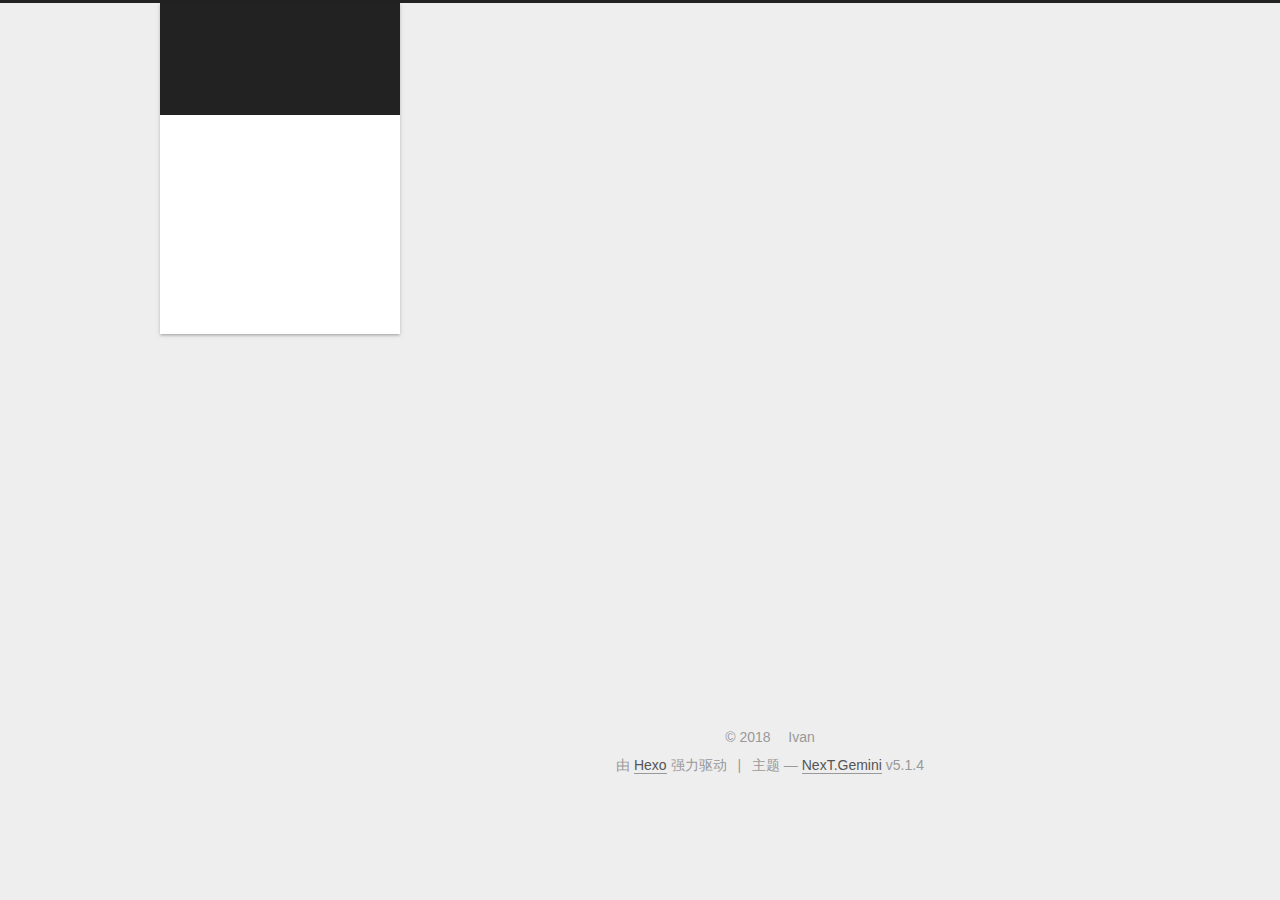
==== commit 368eab20: "Site updated: 2018-07-11 23:24:42" ====
--- a/index.html
+++ b/index.html
@@ -1,224 +1,809 @@
 <!DOCTYPE html>
-<html>
+
+
+
+  
+
+
+<html class="theme-next gemini use-motion" lang="zh-Hans">
 <head>
-  <meta charset="utf-8">
-  
-
-  
-  <title>Hexo</title>
-  <meta name="viewport" content="width=device-width, initial-scale=1, maximum-scale=1">
-  <meta property="og:type" content="website">
-<meta property="og:title" content="Hexo">
+  <meta charset="UTF-8"/>
+<meta http-equiv="X-UA-Compatible" content="IE=edge" />
+<meta name="viewport" content="width=device-width, initial-scale=1, maximum-scale=1"/>
+<meta name="theme-color" content="#222">
+
+
+
+  
+  
+    
+    
+  <script src="/lib/pace/pace.min.js?v=1.0.2"></script>
+  <link href="/lib/pace/pace-theme-minimal.min.css?v=1.0.2" rel="stylesheet">
+
+
+
+
+
+
+
+<meta http-equiv="Cache-Control" content="no-transform" />
+<meta http-equiv="Cache-Control" content="no-siteapp" />
+
+
+
+
+
+
+
+
+
+
+
+
+
+
+
+
+  
+  
+  <link href="/lib/fancybox/source/jquery.fancybox.css?v=2.1.5" rel="stylesheet" type="text/css" />
+
+
+
+
+
+
+
+<link href="/lib/font-awesome/css/font-awesome.min.css?v=4.6.2" rel="stylesheet" type="text/css" />
+
+<link href="/css/main.css?v=5.1.4" rel="stylesheet" type="text/css" />
+
+
+  <link rel="apple-touch-icon" sizes="180x180" href="/images/apple-touch-icon-next.png?v=5.1.4">
+
+
+  <link rel="icon" type="image/png" sizes="32x32" href="/images/favicon-32x32-next.png?v=5.1.4">
+
+
+  <link rel="icon" type="image/png" sizes="16x16" href="/images/favicon-16x16-next.png?v=5.1.4">
+
+
+  <link rel="mask-icon" href="/images/logo.svg?v=5.1.4" color="#222">
+
+
+
+
+
+  <meta name="keywords" content="Hexo, NexT" />
+
+
+
+
+
+
+
+
+
+
+<meta name="description" content="我想有三亩田，还想看城南盛开的花">
+<meta name="keywords" content="前端 微信小程序 生活 随笔 心情 运动">
+<meta property="og:type" content="website">
+<meta property="og:title" content="城南花已开">
 <meta property="og:url" content="http://yoursite.com/index.html">
-<meta property="og:site_name" content="Hexo">
-<meta property="og:locale" content="default">
+<meta property="og:site_name" content="城南花已开">
+<meta property="og:description" content="我想有三亩田，还想看城南盛开的花">
+<meta property="og:locale" content="zh-Hans">
 <meta name="twitter:card" content="summary">
-<meta name="twitter:title" content="Hexo">
-  
-    <link rel="alternate" href="/atom.xml" title="Hexo" type="application/atom+xml">
-  
-  
-    <link rel="icon" href="/favicon.png">
-  
-  
-    <link href="//fonts.googleapis.com/css?family=Source+Code+Pro" rel="stylesheet" type="text/css">
-  
-  <link rel="stylesheet" href="/css/style.css">
+<meta name="twitter:title" content="城南花已开">
+<meta name="twitter:description" content="我想有三亩田，还想看城南盛开的花">
+
+
+
+<script type="text/javascript" id="hexo.configurations">
+  var NexT = window.NexT || {};
+  var CONFIG = {
+    root: '/',
+    scheme: 'Gemini',
+    version: '5.1.4',
+    sidebar: {"position":"left","display":"always","offset":12,"b2t":false,"scrollpercent":false,"onmobile":false},
+    fancybox: true,
+    tabs: true,
+    motion: {"enable":true,"async":false,"transition":{"post_block":"fadeIn","post_header":"slideDownIn","post_body":"slideDownIn","coll_header":"slideLeftIn","sidebar":"slideUpIn"}},
+    duoshuo: {
+      userId: '0',
+      author: '博主'
+    },
+    algolia: {
+      applicationID: '',
+      apiKey: '',
+      indexName: '',
+      hits: {"per_page":10},
+      labels: {"input_placeholder":"Search for Posts","hits_empty":"We didn't find any results for the search: ${query}","hits_stats":"${hits} results found in ${time} ms"}
+    }
+  };
+</script>
+
+
+
+  <link rel="canonical" href="http://yoursite.com/"/>
+
+
+
+
+
+  <title>城南花已开</title>
+  
+
+
+
+
+
+
+
+
 </head>
 
-<body>
-  <div id="container">
-    <div id="wrap">
-      <header id="header">
-  <div id="banner"></div>
-  <div id="header-outer" class="outer">
-    <div id="header-title" class="inner">
-      <h1 id="logo-wrap">
-        <a href="/" id="logo">Hexo</a>
-      </h1>
-      
+<body itemscope itemtype="http://schema.org/WebPage" lang="zh-Hans">
+
+  
+  
+    
+  
+
+  <div class="container sidebar-position-left 
+  page-home">
+    <div class="headband"></div>
+
+    <header id="header" class="header" itemscope itemtype="http://schema.org/WPHeader">
+      <div class="header-inner"><div class="site-brand-wrapper">
+  <div class="site-meta ">
+    
+
+    <div class="custom-logo-site-title">
+      <a href="/"  class="brand" rel="start">
+        <span class="logo-line-before"><i></i></span>
+        <span class="site-title">城南花已开</span>
+        <span class="logo-line-after"><i></i></span>
+      </a>
     </div>
-    <div id="header-inner" class="inner">
-      <nav id="main-nav">
-        <a id="main-nav-toggle" class="nav-icon"></a>
-        
-          <a class="main-nav-link" href="/">Home</a>
-        
-          <a class="main-nav-link" href="/archives">Archives</a>
-        
-      </nav>
-      <nav id="sub-nav">
-        
-          <a id="nav-rss-link" class="nav-icon" href="/atom.xml" title="RSS Feed"></a>
-        
-        <a id="nav-search-btn" class="nav-icon" title="Search"></a>
-      </nav>
-      <div id="search-form-wrap">
-        <form action="//google.com/search" method="get" accept-charset="UTF-8" class="search-form"><input type="search" name="q" class="search-form-input" placeholder="Search"><button type="submit" class="search-form-submit">&#xF002;</button><input type="hidden" name="sitesearch" value="http://yoursite.com"></form>
-      </div>
+      
+        <p class="site-subtitle">你说，花开花落时</p>
+      
+  </div>
+
+  <div class="site-nav-toggle">
+    <button>
+      <span class="btn-bar"></span>
+      <span class="btn-bar"></span>
+      <span class="btn-bar"></span>
+    </button>
+  </div>
+</div>
+
+<nav class="site-nav">
+  
+
+  
+    <ul id="menu" class="menu">
+      
+        
+        <li class="menu-item menu-item-home">
+          <a href="/" rel="section">
+            
+              <i class="menu-item-icon fa fa-fw fa-home"></i> <br />
+            
+            首页
+          </a>
+        </li>
+      
+        
+        <li class="menu-item menu-item-about">
+          <a href="/about/" rel="section">
+            
+              <i class="menu-item-icon fa fa-fw fa-user"></i> <br />
+            
+            关于
+          </a>
+        </li>
+      
+        
+        <li class="menu-item menu-item-tags">
+          <a href="/tags/" rel="section">
+            
+              <i class="menu-item-icon fa fa-fw fa-tags"></i> <br />
+            
+            标签
+          </a>
+        </li>
+      
+        
+        <li class="menu-item menu-item-categories">
+          <a href="/categories/" rel="section">
+            
+              <i class="menu-item-icon fa fa-fw fa-th"></i> <br />
+            
+            分类
+          </a>
+        </li>
+      
+        
+        <li class="menu-item menu-item-archives">
+          <a href="/archives/" rel="section">
+            
+              <i class="menu-item-icon fa fa-fw fa-archive"></i> <br />
+            
+            归档
+          </a>
+        </li>
+      
+
+      
+    </ul>
+  
+
+  
+</nav>
+
+
+
+ </div>
+    </header>
+
+    <main id="main" class="main">
+      <div class="main-inner">
+        <div class="content-wrap">
+          <div id="content" class="content">
+            
+  <section id="posts" class="posts-expand">
+    
+      
+
+  
+
+  
+  
+  
+
+  <article class="post post-type-normal" itemscope itemtype="http://schema.org/Article">
+  
+  
+  
+  <div class="post-block">
+    <link itemprop="mainEntityOfPage" href="http://yoursite.com/2018/07/11/关于我/">
+
+    <span hidden itemprop="author" itemscope itemtype="http://schema.org/Person">
+      <meta itemprop="name" content="Ivan">
+      <meta itemprop="description" content="">
+      <meta itemprop="image" content="http://i4.bvimg.com/653290/359c38ce433954ae.png">
+    </span>
+
+    <span hidden itemprop="publisher" itemscope itemtype="http://schema.org/Organization">
+      <meta itemprop="name" content="城南花已开">
+    </span>
+
+    
+      <header class="post-header">
+
+        
+        
+          <h1 class="post-title" itemprop="name headline">
+                
+                <a class="post-title-link" href="/2018/07/11/关于我/" itemprop="url">关于我</a></h1>
+        
+
+        <div class="post-meta">
+          <span class="post-time">
+            
+              <span class="post-meta-item-icon">
+                <i class="fa fa-calendar-o"></i>
+              </span>
+              
+                <span class="post-meta-item-text">发表于</span>
+              
+              <time title="创建于" itemprop="dateCreated datePublished" datetime="2018-07-11T14:12:22+08:00">
+                2018-07-11
+              </time>
+            
+
+            
+
+            
+          </span>
+
+          
+
+          
+            
+          
+
+          
+          
+
+          
+
+          
+
+          
+
+        </div>
+      </header>
+    
+
+    
+    
+    
+    <div class="post-body" itemprop="articleBody">
+
+      
+      
+
+      
+        
+          
+          如果有来生，我想做一棵树.
+
+          
+          <!--noindex-->
+          <div class="post-button text-center">
+            <a class="btn" href="/2018/07/11/关于我/#more" rel="contents">
+              阅读全文 &raquo;
+            </a>
+          </div>
+          <!--/noindex-->
+        
+      
+    </div>
+    
+    
+    
+
+    
+
+    
+
+    
+
+    <footer class="post-footer">
+      
+
+      
+
+      
+
+      
+      
+        <div class="post-eof"></div>
+      
+    </footer>
+  </div>
+  
+  
+  
+  </article>
+
+
+    
+      
+
+  
+
+  
+  
+  
+
+  <article class="post post-type-normal" itemscope itemtype="http://schema.org/Article">
+  
+  
+  
+  <div class="post-block">
+    <link itemprop="mainEntityOfPage" href="http://yoursite.com/2018/07/11/hello-world/">
+
+    <span hidden itemprop="author" itemscope itemtype="http://schema.org/Person">
+      <meta itemprop="name" content="Ivan">
+      <meta itemprop="description" content="">
+      <meta itemprop="image" content="http://i4.bvimg.com/653290/359c38ce433954ae.png">
+    </span>
+
+    <span hidden itemprop="publisher" itemscope itemtype="http://schema.org/Organization">
+      <meta itemprop="name" content="城南花已开">
+    </span>
+
+    
+      <header class="post-header">
+
+        
+        
+          <h1 class="post-title" itemprop="name headline">
+                
+                <a class="post-title-link" href="/2018/07/11/hello-world/" itemprop="url">Hello World</a></h1>
+        
+
+        <div class="post-meta">
+          <span class="post-time">
+            
+              <span class="post-meta-item-icon">
+                <i class="fa fa-calendar-o"></i>
+              </span>
+              
+                <span class="post-meta-item-text">发表于</span>
+              
+              <time title="创建于" itemprop="dateCreated datePublished" datetime="2018-07-11T14:10:52+08:00">
+                2018-07-11
+              </time>
+            
+
+            
+
+            
+          </span>
+
+          
+
+          
+            
+          
+
+          
+          
+
+          
+
+          
+
+          
+
+        </div>
+      </header>
+    
+
+    
+    
+    
+    <div class="post-body" itemprop="articleBody">
+
+      
+      
+
+      
+        
+          
+          Welcome to Hexo! This is your very first post. Check documentation for more info. If you get any problems when using Hexo, you can find the answer in 
+          ...
+          <!--noindex-->
+          <div class="post-button text-center">
+            <a class="btn" href="/2018/07/11/hello-world/#more" rel="contents">
+              阅读全文 &raquo;
+            </a>
+          </div>
+          <!--/noindex-->
+        
+      
+    </div>
+    
+    
+    
+
+    
+
+    
+
+    
+
+    <footer class="post-footer">
+      
+
+      
+
+      
+
+      
+      
+        <div class="post-eof"></div>
+      
+    </footer>
+  </div>
+  
+  
+  
+  </article>
+
+
+    
+  </section>
+
+  
+
+
+          </div>
+          
+
+
+          
+
+        </div>
+        
+          
+  
+  <div class="sidebar-toggle">
+    <div class="sidebar-toggle-line-wrap">
+      <span class="sidebar-toggle-line sidebar-toggle-line-first"></span>
+      <span class="sidebar-toggle-line sidebar-toggle-line-middle"></span>
+      <span class="sidebar-toggle-line sidebar-toggle-line-last"></span>
     </div>
   </div>
-</header>
-      <div class="outer">
-        <section id="main">
-  
-    <article id="post-test-my-site" class="article article-type-post" itemscope itemprop="blogPost">
-  <div class="article-meta">
-    <a href="/2018/07/11/test-my-site/" class="article-date">
-  <time datetime="2018-07-11T06:12:22.000Z" itemprop="datePublished">2018-07-11</time>
-</a>
-    
+
+  <aside id="sidebar" class="sidebar">
+    
+    <div class="sidebar-inner">
+
+      
+
+      
+
+      <section class="site-overview-wrap sidebar-panel sidebar-panel-active">
+        <div class="site-overview">
+          <div class="site-author motion-element" itemprop="author" itemscope itemtype="http://schema.org/Person">
+            
+              <img class="site-author-image" itemprop="image"
+                src="http://i4.bvimg.com/653290/359c38ce433954ae.png"
+                alt="Ivan" />
+            
+              <p class="site-author-name" itemprop="name">Ivan</p>
+              <p class="site-description motion-element" itemprop="description">我想有三亩田，还想看城南盛开的花</p>
+          </div>
+
+          <nav class="site-state motion-element">
+
+            
+              <div class="site-state-item site-state-posts">
+              
+                <a href="/archives/">
+              
+                  <span class="site-state-item-count">2</span>
+                  <span class="site-state-item-name">日志</span>
+                </a>
+              </div>
+            
+
+            
+
+            
+
+          </nav>
+
+          
+
+          
+            <div class="links-of-author motion-element">
+                
+                  <span class="links-of-author-item">
+                    <a href="https://github.com/ivanYF" target="_blank" title="GitHub">
+                      
+                        <i class="fa fa-fw fa-github"></i>GitHub</a>
+                  </span>
+                
+                  <span class="links-of-author-item">
+                    <a href="mailto:liuyongivan@126.com" target="_blank" title="E-Mail">
+                      
+                        <i class="fa fa-fw fa-envelope"></i>E-Mail</a>
+                  </span>
+                
+            </div>
+          
+
+          
+          
+
+          
+          
+
+          
+
+        </div>
+      </section>
+
+      
+
+      
+
+    </div>
+  </aside>
+
+
+        
+      </div>
+    </main>
+
+    <footer id="footer" class="footer">
+      <div class="footer-inner">
+        <div class="copyright">&copy; <span itemprop="copyrightYear">2018</span>
+  <span class="with-love">
+    <i class="fa fa-user"></i>
+  </span>
+  <span class="author" itemprop="copyrightHolder">Ivan</span>
+
+  
+</div>
+
+
+  <div class="powered-by">由 <a class="theme-link" target="_blank" href="https://hexo.io">Hexo</a> 强力驱动</div>
+
+
+
+  <span class="post-meta-divider">|</span>
+
+
+
+  <div class="theme-info">主题 &mdash; <a class="theme-link" target="_blank" href="https://github.com/iissnan/hexo-theme-next">NexT.Gemini</a> v5.1.4</div>
+
+
+
+
+        
+
+
+
+
+
+
+
+        
+      </div>
+    </footer>
+
+    
+      <div class="back-to-top">
+        <i class="fa fa-arrow-up"></i>
+        
+      </div>
+    
+
+    
+
   </div>
-  <div class="article-inner">
-    
-    
-      <header class="article-header">
-        
-  
-    <h1 itemprop="name">
-      <a class="article-title" href="/2018/07/11/test-my-site/">test_my_site</a>
-    </h1>
-  
-
-      </header>
-    
-    <div class="article-entry" itemprop="articleBody">
-      
-        
-      
-    </div>
-    <footer class="article-footer">
-      <a data-url="http://yoursite.com/2018/07/11/test-my-site/" data-id="cjjgqqzdg00000wmwbx8x904c" class="article-share-link">Share</a>
-      
-      
-    </footer>
-  </div>
-  
-</article>
-
-
-  
-    <article id="post-hello-world" class="article article-type-post" itemscope itemprop="blogPost">
-  <div class="article-meta">
-    <a href="/2018/07/11/hello-world/" class="article-date">
-  <time datetime="2018-07-11T06:10:52.000Z" itemprop="datePublished">2018-07-11</time>
-</a>
-    
-  </div>
-  <div class="article-inner">
-    
-    
-      <header class="article-header">
-        
-  
-    <h1 itemprop="name">
-      <a class="article-title" href="/2018/07/11/hello-world/">Hello World</a>
-    </h1>
-  
-
-      </header>
-    
-    <div class="article-entry" itemprop="articleBody">
-      
-        <p>Welcome to <a href="https://hexo.io/" target="_blank" rel="noopener">Hexo</a>! This is your very first post. Check <a href="https://hexo.io/docs/" target="_blank" rel="noopener">documentation</a> for more info. If you get any problems when using Hexo, you can find the answer in <a href="https://hexo.io/docs/troubleshooting.html" target="_blank" rel="noopener">troubleshooting</a> or you can ask me on <a href="https://github.com/hexojs/hexo/issues" target="_blank" rel="noopener">GitHub</a>.</p>
-<h2 id="Quick-Start"><a href="#Quick-Start" class="headerlink" title="Quick Start"></a>Quick Start</h2><h3 id="Create-a-new-post"><a href="#Create-a-new-post" class="headerlink" title="Create a new post"></a>Create a new post</h3><figure class="highlight bash"><table><tr><td class="gutter"><pre><span class="line">1</span><br></pre></td><td class="code"><pre><span class="line">$ hexo new <span class="string">"My New Post"</span></span><br></pre></td></tr></table></figure>
-<p>More info: <a href="https://hexo.io/docs/writing.html" target="_blank" rel="noopener">Writing</a></p>
-<h3 id="Run-server"><a href="#Run-server" class="headerlink" title="Run server"></a>Run server</h3><figure class="highlight bash"><table><tr><td class="gutter"><pre><span class="line">1</span><br></pre></td><td class="code"><pre><span class="line">$ hexo server</span><br></pre></td></tr></table></figure>
-<p>More info: <a href="https://hexo.io/docs/server.html" target="_blank" rel="noopener">Server</a></p>
-<h3 id="Generate-static-files"><a href="#Generate-static-files" class="headerlink" title="Generate static files"></a>Generate static files</h3><figure class="highlight bash"><table><tr><td class="gutter"><pre><span class="line">1</span><br></pre></td><td class="code"><pre><span class="line">$ hexo generate</span><br></pre></td></tr></table></figure>
-<p>More info: <a href="https://hexo.io/docs/generating.html" target="_blank" rel="noopener">Generating</a></p>
-<h3 id="Deploy-to-remote-sites"><a href="#Deploy-to-remote-sites" class="headerlink" title="Deploy to remote sites"></a>Deploy to remote sites</h3><figure class="highlight bash"><table><tr><td class="gutter"><pre><span class="line">1</span><br></pre></td><td class="code"><pre><span class="line">$ hexo deploy</span><br></pre></td></tr></table></figure>
-<p>More info: <a href="https://hexo.io/docs/deployment.html" target="_blank" rel="noopener">Deployment</a></p>
-
-      
-    </div>
-    <footer class="article-footer">
-      <a data-url="http://yoursite.com/2018/07/11/hello-world/" data-id="cjjgqqzdo00010wmwr408f636" class="article-share-link">Share</a>
-      
-      
-    </footer>
-  </div>
-  
-</article>
-
-
-  
-
-
-</section>
-        
-          <aside id="sidebar">
-  
-    
-
-  
-    
-
-  
-    
-  
-    
-  <div class="widget-wrap">
-    <h3 class="widget-title">Archives</h3>
-    <div class="widget">
-      <ul class="archive-list"><li class="archive-list-item"><a class="archive-list-link" href="/archives/2018/07/">July 2018</a></li></ul>
-    </div>
-  </div>
-
-
-  
-    
-  <div class="widget-wrap">
-    <h3 class="widget-title">Recent Posts</h3>
-    <div class="widget">
-      <ul>
-        
-          <li>
-            <a href="/2018/07/11/test-my-site/">test_my_site</a>
-          </li>
-        
-          <li>
-            <a href="/2018/07/11/hello-world/">Hello World</a>
-          </li>
-        
-      </ul>
-    </div>
-  </div>
-
-  
-</aside>
-        
-      </div>
-      <footer id="footer">
-  
-  <div class="outer">
-    <div id="footer-info" class="inner">
-      &copy; 2018 John Doe<br>
-      Powered by <a href="http://hexo.io/" target="_blank">Hexo</a>
-    </div>
-  </div>
-</footer>
-    </div>
-    <nav id="mobile-nav">
-  
-    <a href="/" class="mobile-nav-link">Home</a>
-  
-    <a href="/archives" class="mobile-nav-link">Archives</a>
-  
-</nav>
-    
-
-<script src="//ajax.googleapis.com/ajax/libs/jquery/2.0.3/jquery.min.js"></script>
-
-
-  <link rel="stylesheet" href="/fancybox/jquery.fancybox.css">
-  <script src="/fancybox/jquery.fancybox.pack.js"></script>
-
-
-<script src="/js/script.js"></script>
-
-
-
-  </div>
+
+  
+
+<script type="text/javascript">
+  if (Object.prototype.toString.call(window.Promise) !== '[object Function]') {
+    window.Promise = null;
+  }
+</script>
+
+
+
+
+
+
+
+
+
+  
+
+
+
+
+
+
+
+
+
+
+
+
+  
+  
+    <script type="text/javascript" src="/lib/jquery/index.js?v=2.1.3"></script>
+  
+
+  
+  
+    <script type="text/javascript" src="/lib/fastclick/lib/fastclick.min.js?v=1.0.6"></script>
+  
+
+  
+  
+    <script type="text/javascript" src="/lib/jquery_lazyload/jquery.lazyload.js?v=1.9.7"></script>
+  
+
+  
+  
+    <script type="text/javascript" src="/lib/velocity/velocity.min.js?v=1.2.1"></script>
+  
+
+  
+  
+    <script type="text/javascript" src="/lib/velocity/velocity.ui.min.js?v=1.2.1"></script>
+  
+
+  
+  
+    <script type="text/javascript" src="/lib/fancybox/source/jquery.fancybox.pack.js?v=2.1.5"></script>
+  
+
+
+  
+
+
+  <script type="text/javascript" src="/js/src/utils.js?v=5.1.4"></script>
+
+  <script type="text/javascript" src="/js/src/motion.js?v=5.1.4"></script>
+
+
+
+  
+  
+
+
+  <script type="text/javascript" src="/js/src/affix.js?v=5.1.4"></script>
+
+  <script type="text/javascript" src="/js/src/schemes/pisces.js?v=5.1.4"></script>
+
+
+
+  
+
+  
+
+
+  <script type="text/javascript" src="/js/src/bootstrap.js?v=5.1.4"></script>
+
+
+
+  
+
+
+  
+
+
+
+
+	
+
+
+
+
+
+  
+
+
+
+
+
+  
+
+
+
+
+
+
+
+
+
+
+
+
+  
+
+
+
+
+
+  
+
+  
+
+  
+
+  
+  
+
+  
+
+  
+
+  
+
 </body>
-</html>+</html>
--- a/css/main.css
+++ b/css/main.css
@@ -0,0 +1,3179 @@
+/* normalize.css v3.0.2 | MIT License | git.io/normalize */
+html {
+  font-family: sans-serif; /* 1 */
+  -ms-text-size-adjust: 100%; /* 2 */
+  -webkit-text-size-adjust: 100%; /* 2 */
+}
+body {
+  margin: 0;
+}
+article,
+aside,
+details,
+figcaption,
+figure,
+footer,
+header,
+hgroup,
+main,
+menu,
+nav,
+section,
+summary {
+  display: block;
+}
+audio,
+canvas,
+progress,
+video {
+  display: inline-block; /* 1 */
+  vertical-align: baseline; /* 2 */
+}
+audio:not([controls]) {
+  display: none;
+  height: 0;
+}
+[hidden],
+template {
+  display: none;
+}
+a {
+  background-color: transparent;
+}
+a:active,
+a:hover {
+  outline: 0;
+}
+abbr[title] {
+  border-bottom: 1px dotted;
+}
+b,
+strong {
+  font-weight: bold;
+}
+dfn {
+  font-style: italic;
+}
+h1 {
+  font-size: 2em;
+  margin: 0.67em 0;
+}
+mark {
+  background: #ff0;
+  color: #000;
+}
+small {
+  font-size: 80%;
+}
+sub,
+sup {
+  font-size: 75%;
+  line-height: 0;
+  position: relative;
+  vertical-align: baseline;
+}
+sup {
+  top: -0.5em;
+}
+sub {
+  bottom: -0.25em;
+}
+img {
+  border: 0;
+}
+svg:not(:root) {
+  overflow: hidden;
+}
+figure {
+  margin: 1em 40px;
+}
+hr {
+  -moz-box-sizing: content-box;
+  box-sizing: content-box;
+  height: 0;
+}
+pre {
+  overflow: auto;
+}
+code,
+kbd,
+pre,
+samp {
+  font-family: monospace, monospace;
+  font-size: 1em;
+}
+button,
+input,
+optgroup,
+select,
+textarea {
+  color: inherit; /* 1 */
+  font: inherit; /* 2 */
+  margin: 0; /* 3 */
+}
+button {
+  overflow: visible;
+}
+button,
+select {
+  text-transform: none;
+}
+button,
+html input[type="button"],
+input[type="reset"],
+input[type="submit"] {
+  -webkit-appearance: button; /* 2 */
+  cursor: pointer; /* 3 */
+}
+button[disabled],
+html input[disabled] {
+  cursor: default;
+}
+button::-moz-focus-inner,
+input::-moz-focus-inner {
+  border: 0;
+  padding: 0;
+}
+input {
+  line-height: normal;
+}
+input[type="checkbox"],
+input[type="radio"] {
+  box-sizing: border-box; /* 1 */
+  padding: 0; /* 2 */
+}
+input[type="number"]::-webkit-inner-spin-button,
+input[type="number"]::-webkit-outer-spin-button {
+  height: auto;
+}
+input[type="search"] {
+  -webkit-appearance: textfield; /* 1 */
+  -moz-box-sizing: content-box;
+  -webkit-box-sizing: content-box; /* 2 */
+  box-sizing: content-box;
+}
+input[type="search"]::-webkit-search-cancel-button,
+input[type="search"]::-webkit-search-decoration {
+  -webkit-appearance: none;
+}
+fieldset {
+  border: 1px solid #c0c0c0;
+  margin: 0 2px;
+  padding: 0.35em 0.625em 0.75em;
+}
+legend {
+  border: 0; /* 1 */
+  padding: 0; /* 2 */
+}
+textarea {
+  overflow: auto;
+}
+optgroup {
+  font-weight: bold;
+}
+table {
+  border-collapse: collapse;
+  border-spacing: 0;
+}
+td,
+th {
+  padding: 0;
+}
+::selection {
+  background: #262a30;
+  color: #fff;
+}
+body {
+  position: relative;
+  font-family: 'Lato', "PingFang SC", "Microsoft YaHei", sans-serif;
+  font-size: 14px;
+  line-height: 2;
+  color: #555;
+  background: #eee;
+}
+@media (max-width: 767px) {
+  body {
+    padding-right: 0 !important;
+  }
+}
+@media (min-width: 768px) and (max-width: 991px) {
+  body {
+    padding-right: 0 !important;
+  }
+}
+@media (min-width: 1600px) {
+  body {
+    font-size: 16px;
+  }
+}
+h1,
+h2,
+h3,
+h4,
+h5,
+h6 {
+  margin: 0;
+  padding: 0;
+  font-weight: bold;
+  line-height: 1.5;
+  font-family: 'Lato', "PingFang SC", "Microsoft YaHei", sans-serif;
+}
+h2,
+h3,
+h4,
+h5,
+h6 {
+  margin: 20px 0 15px;
+}
+h1 {
+  font-size: 22px;
+}
+@media (max-width: 767px) {
+  h1 {
+    font-size: 18px;
+  }
+}
+h2 {
+  font-size: 20px;
+}
+@media (max-width: 767px) {
+  h2 {
+    font-size: 16px;
+  }
+}
+h3 {
+  font-size: 18px;
+}
+@media (max-width: 767px) {
+  h3 {
+    font-size: 14px;
+  }
+}
+h4 {
+  font-size: 16px;
+}
+@media (max-width: 767px) {
+  h4 {
+    font-size: 12px;
+  }
+}
+h5 {
+  font-size: 14px;
+}
+@media (max-width: 767px) {
+  h5 {
+    font-size: 10px;
+  }
+}
+h6 {
+  font-size: 12px;
+}
+@media (max-width: 767px) {
+  h6 {
+    font-size: 8px;
+  }
+}
+p {
+  margin: 0 0 20px 0;
+}
+a {
+  color: #555;
+  text-decoration: none;
+  outline: none;
+  border-bottom: 1px solid #999;
+  word-wrap: break-word;
+}
+a:hover {
+  color: #222;
+  border-bottom-color: #222;
+}
+blockquote {
+  margin: 0;
+  padding: 0;
+}
+img {
+  display: block;
+  margin: auto;
+  max-width: 100%;
+  height: auto;
+}
+hr {
+  margin: 40px 0;
+  height: 3px;
+  border: none;
+  background-color: #ddd;
+  background-image: repeating-linear-gradient(-45deg, #fff, #fff 4px, transparent 4px, transparent 8px);
+}
+blockquote {
+  padding: 0 15px;
+  color: #666;
+  border-left: 4px solid #ddd;
+}
+blockquote cite::before {
+  content: "-";
+  padding: 0 5px;
+}
+dt {
+  font-weight: 700;
+}
+dd {
+  margin: 0;
+  padding: 0;
+}
+kbd {
+  border: 1px solid #ccc;
+  border-radius: 0.2em;
+  box-shadow: 0.1em 0.1em 0.2em rgba(0,0,0,0.1);
+  background-color: #f9f9f9;
+  font-family: inherit;
+  background-image: -webkit-linear-gradient(top, #eee, #fff, #eee);
+  padding: 0.1em 0.3em;
+  white-space: nowrap;
+}
+.text-left {
+  text-align: left;
+}
+.text-center {
+  text-align: center;
+}
+.text-right {
+  text-align: right;
+}
+.text-justify {
+  text-align: justify;
+}
+.text-nowrap {
+  white-space: nowrap;
+}
+.text-lowercase {
+  text-transform: lowercase;
+}
+.text-uppercase {
+  text-transform: uppercase;
+}
+.text-capitalize {
+  text-transform: capitalize;
+}
+.center-block {
+  display: block;
+  margin-left: auto;
+  margin-right: auto;
+}
+.clearfix:before,
+.clearfix:after {
+  content: " ";
+  display: table;
+}
+.clearfix:after {
+  clear: both;
+}
+.pullquote {
+  width: 45%;
+}
+.pullquote.left {
+  float: left;
+  margin-left: 5px;
+  margin-right: 10px;
+}
+.pullquote.right {
+  float: right;
+  margin-left: 10px;
+  margin-right: 5px;
+}
+.affix.affix.affix {
+  position: fixed;
+}
+.translation {
+  margin-top: -20px;
+  font-size: 14px;
+  color: #999;
+}
+.scrollbar-measure {
+  width: 100px;
+  height: 100px;
+  overflow: scroll;
+  position: absolute;
+  top: -9999px;
+}
+.use-motion .motion-element {
+  opacity: 0;
+}
+table {
+  margin: 20px 0;
+  width: 100%;
+  border-collapse: collapse;
+  border-spacing: 0;
+  border: 1px solid #ddd;
+  font-size: 14px;
+  table-layout: fixed;
+  word-wrap: break-all;
+}
+table>tbody>tr:nth-of-type(odd) {
+  background-color: #f9f9f9;
+}
+table>tbody>tr:hover {
+  background-color: #f5f5f5;
+}
+caption,
+th,
+td {
+  padding: 8px;
+  text-align: left;
+  vertical-align: middle;
+  font-weight: normal;
+}
+th,
+td {
+  border-bottom: 3px solid #ddd;
+  border-right: 1px solid #eee;
+}
+th {
+  padding-bottom: 10px;
+  font-weight: 700;
+}
+td {
+  border-bottom-width: 1px;
+}
+html,
+body {
+  height: 100%;
+}
+.container {
+  position: relative;
+  min-height: 100%;
+}
+.header-inner {
+  margin: 0 auto;
+  padding: 100px 0 70px;
+  width: calc(100% - 252px);
+}
+@media (min-width: 1600px) {
+  .container .header-inner {
+    width: 900px;
+  }
+}
+.main {
+  padding-bottom: 150px;
+}
+.main-inner {
+  margin: 0 auto;
+  width: calc(100% - 252px);
+}
+@media (min-width: 1600px) {
+  .container .main-inner {
+    width: 900px;
+  }
+}
+.footer {
+  position: absolute;
+  left: 0;
+  bottom: 0;
+  width: 100%;
+  min-height: 50px;
+}
+.footer-inner {
+  box-sizing: border-box;
+  margin: 20px auto;
+  width: calc(100% - 252px);
+}
+@media (min-width: 1600px) {
+  .container .footer-inner {
+    width: 900px;
+  }
+}
+pre,
+.highlight {
+  overflow: auto;
+  margin: 20px 0;
+  padding: 0;
+  font-size: 13px;
+  color: #4d4d4c;
+  background: #f7f7f7;
+  line-height: 1.6;
+}
+pre,
+code {
+  font-family: consolas, Menlo, "PingFang SC", "Microsoft YaHei", monospace;
+}
+code {
+  padding: 2px 4px;
+  word-wrap: break-word;
+  color: #555;
+  background: #eee;
+  border-radius: 3px;
+  font-size: 13px;
+}
+pre {
+  padding: 10px;
+}
+pre code {
+  padding: 0;
+  color: #4d4d4c;
+  background: none;
+  text-shadow: none;
+}
+.highlight {
+  border-radius: 1px;
+}
+.highlight pre {
+  border: none;
+  margin: 0;
+  padding: 10px 0;
+}
+.highlight table {
+  margin: 0;
+  width: auto;
+  border: none;
+}
+.highlight td {
+  border: none;
+  padding: 0;
+}
+.highlight figcaption {
+  font-size: 1em;
+  color: #4d4d4c;
+  line-height: 1em;
+  margin-bottom: 1em;
+}
+.highlight figcaption:before,
+.highlight figcaption:after {
+  content: " ";
+  display: table;
+}
+.highlight figcaption:after {
+  clear: both;
+}
+.highlight figcaption a {
+  float: right;
+  color: #4d4d4c;
+}
+.highlight figcaption a:hover {
+  border-bottom-color: #4d4d4c;
+}
+.highlight .gutter pre {
+  padding-left: 10px;
+  padding-right: 10px;
+  color: #869194;
+  text-align: right;
+  background-color: #eff2f3;
+}
+.highlight .code pre {
+  width: 100%;
+  padding-left: 10px;
+  padding-right: 10px;
+  background-color: #f7f7f7;
+}
+.highlight .line {
+  height: 20px;
+}
+.gutter {
+  -webkit-user-select: none;
+  -moz-user-select: none;
+  -ms-user-select: none;
+  user-select: none;
+}
+.gist table {
+  width: auto;
+}
+.gist table td {
+  border: none;
+}
+pre .deletion {
+  background: #fdd;
+}
+pre .addition {
+  background: #dfd;
+}
+pre .meta {
+  color: #8959a8;
+}
+pre .comment {
+  color: #8e908c;
+}
+pre .variable,
+pre .attribute,
+pre .tag,
+pre .regexp,
+pre .ruby .constant,
+pre .xml .tag .title,
+pre .xml .pi,
+pre .xml .doctype,
+pre .html .doctype,
+pre .css .id,
+pre .css .class,
+pre .css .pseudo {
+  color: #c82829;
+}
+pre .number,
+pre .preprocessor,
+pre .built_in,
+pre .literal,
+pre .params,
+pre .constant,
+pre .command {
+  color: #f5871f;
+}
+pre .ruby .class .title,
+pre .css .rules .attribute,
+pre .string,
+pre .value,
+pre .inheritance,
+pre .header,
+pre .ruby .symbol,
+pre .xml .cdata,
+pre .special,
+pre .number,
+pre .formula {
+  color: #718c00;
+}
+pre .title,
+pre .css .hexcolor {
+  color: #3e999f;
+}
+pre .function,
+pre .python .decorator,
+pre .python .title,
+pre .ruby .function .title,
+pre .ruby .title .keyword,
+pre .perl .sub,
+pre .javascript .title,
+pre .coffeescript .title {
+  color: #4271ae;
+}
+pre .keyword,
+pre .javascript .function {
+  color: #8959a8;
+}
+.full-image.full-image.full-image.full-image {
+  border: none;
+  max-width: 100%;
+  width: auto;
+  margin: 20px auto 25px;
+}
+@media (min-width: 992px) {
+  .full-image.full-image.full-image.full-image {
+    max-width: none;
+    width: 118%;
+    margin: 0 -9%;
+  }
+}
+.blockquote-center,
+.page-home .post-type-quote blockquote,
+.page-post-detail .post-type-quote blockquote {
+  position: relative;
+  margin: 40px 0;
+  padding: 0;
+  border-left: none;
+  text-align: center;
+}
+.blockquote-center::before,
+.page-home .post-type-quote blockquote::before,
+.page-post-detail .post-type-quote blockquote::before,
+.blockquote-center::after,
+.page-home .post-type-quote blockquote::after,
+.page-post-detail .post-type-quote blockquote::after {
+  position: absolute;
+  content: ' ';
+  display: block;
+  width: 100%;
+  height: 24px;
+  opacity: 0.2;
+  background-repeat: no-repeat;
+  background-position: 0 -6px;
+  background-size: 22px 22px;
+}
+.blockquote-center::before,
+.page-home .post-type-quote blockquote::before,
+.page-post-detail .post-type-quote blockquote::before {
+  top: -20px;
+  background-image: url("../images/quote-l.svg");
+  border-top: 1px solid #ccc;
+}
+.blockquote-center::after,
+.page-home .post-type-quote blockquote::after,
+.page-post-detail .post-type-quote blockquote::after {
+  bottom: -20px;
+  background-image: url("../images/quote-r.svg");
+  border-bottom: 1px solid #ccc;
+  background-position: 100% 8px;
+}
+.blockquote-center p,
+.page-home .post-type-quote blockquote p,
+.page-post-detail .post-type-quote blockquote p,
+.blockquote-center div,
+.page-home .post-type-quote blockquote div,
+.page-post-detail .post-type-quote blockquote div {
+  text-align: center;
+}
+.post .post-body .group-picture img {
+  box-sizing: border-box;
+  padding: 0 3px;
+  border: none;
+}
+.post .group-picture-row {
+  overflow: hidden;
+  margin-top: 6px;
+}
+.post .group-picture-row:first-child {
+  margin-top: 0;
+}
+.post .group-picture-column {
+  float: left;
+}
+.page-post-detail .post-body .group-picture-column {
+  float: none;
+  margin-top: 10px;
+  width: auto !important;
+}
+.page-post-detail .post-body .group-picture-column img {
+  margin: 0 auto;
+}
+.page-archive .group-picture-container {
+  overflow: hidden;
+}
+.page-archive .group-picture-row {
+  float: left;
+}
+.page-archive .group-picture-row:first-child {
+  margin-top: 6px;
+}
+.page-archive .group-picture-column {
+  max-width: 150px;
+  max-height: 150px;
+}
+.post-body .note {
+  position: relative;
+  padding: 15px;
+  margin-bottom: 20px;
+  border: 1px solid transparent;
+  background-color: #f5f5f5;
+  border-radius: 3px;
+}
+.post-body .note h2,
+.post-body .note h3,
+.post-body .note h4,
+.post-body .note h5,
+.post-body .note h6 {
+  margin-top: 3px;
+  margin-bottom: 0;
+  border-bottom: initial;
+  padding-top: 0 !important;
+}
+.post-body .note p:first-child,
+.post-body .note ul:first-child,
+.post-body .note ol:first-child,
+.post-body .note table:first-child,
+.post-body .note pre:first-child,
+.post-body .note blockquote:first-child {
+  margin-top: 0;
+}
+.post-body .note p:last-child,
+.post-body .note ul:last-child,
+.post-body .note ol:last-child,
+.post-body .note table:last-child,
+.post-body .note pre:last-child,
+.post-body .note blockquote:last-child {
+  margin-bottom: 0;
+}
+.post-body .note:not(.no-icon) {
+  padding-left: 45px;
+}
+.post-body .note:not(.no-icon):before {
+  position: absolute;
+  font-family: 'FontAwesome';
+  font-size: larger;
+  top: 13px;
+  left: 15px;
+}
+.post-body .note.default {
+  background-color: #f3f3f3;
+  border-color: #e1e1e1;
+  color: #666;
+}
+.post-body .note.default:not(.no-icon):before {
+  content: "\f0a9";
+}
+.post-body .note.default a:not(.btn) {
+  color: #666;
+  border-bottom: 1px solid #666;
+}
+.post-body .note.default a:not(.btn):hover {
+  color: #454545;
+  border-bottom: 1px solid #454545;
+}
+.post-body .note.primary {
+  background-color: #f3daff;
+  border-color: #e1c2ff;
+  color: #6f42c1;
+}
+.post-body .note.primary:not(.no-icon):before {
+  content: "\f055";
+}
+.post-body .note.primary a:not(.btn) {
+  color: #6f42c1;
+  border-bottom: 1px solid #6f42c1;
+}
+.post-body .note.primary a:not(.btn):hover {
+  color: #453298;
+  border-bottom: 1px solid #453298;
+}
+.post-body .note.info {
+  background-color: #d9edf7;
+  border-color: #b3e5ef;
+  color: #31708f;
+}
+.post-body .note.info:not(.no-icon):before {
+  content: "\f05a";
+}
+.post-body .note.info a:not(.btn) {
+  color: #31708f;
+  border-bottom: 1px solid #31708f;
+}
+.post-body .note.info a:not(.btn):hover {
+  color: #215761;
+  border-bottom: 1px solid #215761;
+}
+.post-body .note.success {
+  background-color: #dff0d8;
+  border-color: #d0e6be;
+  color: #3c763d;
+}
+.post-body .note.success:not(.no-icon):before {
+  content: "\f058";
+}
+.post-body .note.success a:not(.btn) {
+  color: #3c763d;
+  border-bottom: 1px solid #3c763d;
+}
+.post-body .note.success a:not(.btn):hover {
+  color: #32562c;
+  border-bottom: 1px solid #32562c;
+}
+.post-body .note.warning {
+  background-color: #fcf4e3;
+  border-color: #fae4cd;
+  color: #8a6d3b;
+}
+.post-body .note.warning:not(.no-icon):before {
+  content: "\f06a";
+}
+.post-body .note.warning a:not(.btn) {
+  color: #8a6d3b;
+  border-bottom: 1px solid #8a6d3b;
+}
+.post-body .note.warning a:not(.btn):hover {
+  color: #714f30;
+  border-bottom: 1px solid #714f30;
+}
+.post-body .note.danger {
+  background-color: #f2dfdf;
+  border-color: #ebcdd2;
+  color: #a94442;
+}
+.post-body .note.danger:not(.no-icon):before {
+  content: "\f056";
+}
+.post-body .note.danger a:not(.btn) {
+  color: #a94442;
+  border-bottom: 1px solid #a94442;
+}
+.post-body .note.danger a:not(.btn):hover {
+  color: #84333f;
+  border-bottom: 1px solid #84333f;
+}
+.post-body .label {
+  display: inline;
+  padding: 0 2px;
+  white-space: nowrap;
+}
+.post-body .label.default {
+  background-color: #f0f0f0;
+}
+.post-body .label.primary {
+  background-color: #efe6f7;
+}
+.post-body .label.info {
+  background-color: #e5f2f8;
+}
+.post-body .label.success {
+  background-color: #e7f4e9;
+}
+.post-body .label.warning {
+  background-color: #fcf6e1;
+}
+.post-body .label.danger {
+  background-color: #fae8eb;
+}
+.post-body .tabs {
+  position: relative;
+  display: block;
+  margin-bottom: 20px;
+  padding-top: 10px;
+}
+.post-body .tabs ul.nav-tabs {
+  margin: 0;
+  padding: 0;
+  display: flex;
+  margin-bottom: -1px;
+}
+@media (max-width: 413px) {
+  .post-body .tabs ul.nav-tabs {
+    display: block;
+    margin-bottom: 5px;
+  }
+}
+.post-body .tabs ul.nav-tabs li.tab {
+  list-style-type: none !important;
+  margin: 0 0.25em 0 0;
+  border-top: 3px solid transparent;
+  border-left: 1px solid transparent;
+  border-right: 1px solid transparent;
+}
+@media (max-width: 413px) {
+  .post-body .tabs ul.nav-tabs li.tab {
+    margin: initial;
+    border-top: 1px solid transparent;
+    border-left: 3px solid transparent;
+    border-right: 1px solid transparent;
+    border-bottom: 1px solid transparent;
+  }
+}
+.post-body .tabs ul.nav-tabs li.tab a {
+  outline: 0;
+  border-bottom: initial;
+  display: block;
+  line-height: 1.8em;
+  padding: 0.25em 0.75em;
+  transition-duration: 0.2s;
+  transition-timing-function: ease-out;
+  transition-delay: 0s;
+}
+.post-body .tabs ul.nav-tabs li.tab a i {
+  width: 1.285714285714286em;
+}
+.post-body .tabs ul.nav-tabs li.tab.active {
+  border-top: 3px solid #fc6423;
+  border-left: 1px solid #ddd;
+  border-right: 1px solid #ddd;
+  background-color: #fff;
+}
+@media (max-width: 413px) {
+  .post-body .tabs ul.nav-tabs li.tab.active {
+    border-top: 1px solid #ddd;
+    border-left: 3px solid #fc6423;
+    border-right: 1px solid #ddd;
+    border-bottom: 1px solid #ddd;
+  }
+}
+.post-body .tabs ul.nav-tabs li.tab.active a {
+  cursor: default;
+  color: #555;
+}
+.post-body .tabs .tab-content {
+  background-color: #fff;
+}
+.post-body .tabs .tab-content .tab-pane {
+  border: 1px solid #ddd;
+  padding: 20px 20px 0 20px;
+}
+.post-body .tabs .tab-content .tab-pane:not(.active) {
+  display: none !important;
+}
+.post-body .tabs .tab-content .tab-pane.active {
+  display: block !important;
+}
+.btn {
+  display: inline-block;
+  padding: 0 20px;
+  font-size: 14px;
+  color: #555;
+  background: #fff;
+  border: 2px solid #555;
+  text-decoration: none;
+  border-radius: 2px;
+  transition-property: background-color;
+  transition-duration: 0.2s;
+  transition-timing-function: ease-in-out;
+  transition-delay: 0s;
+  line-height: 2;
+}
+.btn:hover {
+  border-color: #222;
+  color: #fff;
+  background: #222;
+}
+.btn +.btn {
+  margin: 0 0 8px 8px;
+}
+.btn .fa-fw {
+  width: 1.285714285714286em;
+  text-align: left;
+}
+.btn-bar {
+  display: block;
+  width: 22px;
+  height: 2px;
+  background: #555;
+  border-radius: 1px;
+}
+.btn-bar+.btn-bar {
+  margin-top: 4px;
+}
+.pagination {
+  margin: 120px 0 40px;
+  text-align: center;
+  border-top: 1px solid #eee;
+}
+.page-number-basic,
+.pagination .prev,
+.pagination .next,
+.pagination .page-number,
+.pagination .space {
+  display: inline-block;
+  position: relative;
+  top: -1px;
+  margin: 0 10px;
+  padding: 0 11px;
+}
+@media (max-width: 767px) {
+  .page-number-basic,
+  .pagination .prev,
+  .pagination .next,
+  .pagination .page-number,
+  .pagination .space {
+    margin: 0 5px;
+  }
+}
+.pagination .prev,
+.pagination .next,
+.pagination .page-number {
+  border-bottom: 0;
+  border-top: 1px solid #eee;
+  transition-property: border-color;
+  transition-duration: 0.2s;
+  transition-timing-function: ease-in-out;
+  transition-delay: 0s;
+}
+.pagination .prev:hover,
+.pagination .next:hover,
+.pagination .page-number:hover {
+  border-top-color: #222;
+}
+.pagination .space {
+  padding: 0;
+  margin: 0;
+}
+.pagination .prev {
+  margin-left: 0;
+}
+.pagination .next {
+  margin-right: 0;
+}
+.pagination .page-number.current {
+  color: #fff;
+  background: #ccc;
+  border-top-color: #ccc;
+}
+@media (max-width: 767px) {
+  .pagination {
+    border-top: none;
+  }
+  .pagination .prev,
+  .pagination .next,
+  .pagination .page-number {
+    margin-bottom: 10px;
+    border-top: 0;
+    border-bottom: 1px solid #eee;
+    padding: 0 10px;
+  }
+  .pagination .prev:hover,
+  .pagination .next:hover,
+  .pagination .page-number:hover {
+    border-bottom-color: #222;
+  }
+}
+.comments {
+  margin: 60px 20px 0;
+}
+.tag-cloud {
+  text-align: center;
+}
+.tag-cloud a {
+  display: inline-block;
+  margin: 10px;
+}
+.back-to-top {
+  box-sizing: border-box;
+  position: fixed;
+  bottom: -100px;
+  right: 30px;
+  z-index: 1050;
+  padding: 0 6px;
+  width: 24px;
+  background: #222;
+  font-size: 12px;
+  opacity: 0.6;
+  color: #fff;
+  cursor: pointer;
+  text-align: center;
+  -webkit-transform: translateZ(0);
+  transition-property: bottom;
+  transition-duration: 0.2s;
+  transition-timing-function: ease-in-out;
+  transition-delay: 0s;
+}
+@media (min-width: 768px) and (max-width: 991px) {
+  .back-to-top {
+    display: none !important;
+  }
+}
+@media (max-width: 767px) {
+  .back-to-top {
+    display: none !important;
+  }
+}
+.back-to-top.back-to-top-on {
+  bottom: 30px;
+}
+.header {
+  background: transparent;
+}
+.header-inner {
+  position: relative;
+}
+.headband {
+  height: 3px;
+  background: #222;
+}
+.site-meta {
+  margin: 0;
+  text-align: center;
+}
+@media (max-width: 767px) {
+  .site-meta {
+    text-align: center;
+  }
+}
+.brand {
+  position: relative;
+  display: inline-block;
+  padding: 0 40px;
+  color: #fff;
+  background: #222;
+  border-bottom: none;
+}
+.brand:hover {
+  color: #fff;
+}
+.logo {
+  display: inline-block;
+  margin-right: 5px;
+  line-height: 36px;
+  vertical-align: top;
+}
+.site-title {
+  display: inline-block;
+  vertical-align: top;
+  line-height: 36px;
+  font-size: 20px;
+  font-weight: normal;
+  font-family: 'Lato', "PingFang SC", "Microsoft YaHei", sans-serif;
+}
+.site-subtitle {
+  margin-top: 10px;
+  font-size: 13px;
+  color: #ddd;
+}
+.use-motion .brand {
+  opacity: 0;
+}
+.use-motion .logo,
+.use-motion .site-title,
+.use-motion .site-subtitle {
+  opacity: 0;
+  position: relative;
+  top: -10px;
+}
+.site-nav-toggle {
+  display: none;
+  position: absolute;
+  top: 10px;
+  left: 10px;
+}
+@media (max-width: 767px) {
+  .site-nav-toggle {
+    display: block;
+  }
+}
+.site-nav-toggle button {
+  margin-top: 2px;
+  padding: 9px 10px;
+  background: transparent;
+  border: none;
+}
+@media (max-width: 767px) {
+  .site-nav {
+    display: none;
+    margin: 0 -10px;
+    padding: 0 10px;
+    clear: both;
+    border-top: 1px solid #ddd;
+  }
+}
+@media (min-width: 768px) and (max-width: 991px) {
+  .site-nav {
+    display: block !important;
+  }
+}
+@media (min-width: 992px) {
+  .site-nav {
+    display: block !important;
+  }
+}
+.menu {
+  margin-top: 20px;
+  padding-left: 0;
+  text-align: center;
+}
+.menu .menu-item {
+  display: inline-block;
+  margin: 0 10px;
+  list-style: none;
+}
+@media screen and (max-width: 767px) {
+  .menu .menu-item {
+    margin-top: 10px;
+  }
+}
+.menu .menu-item a {
+  display: block;
+  font-size: 13px;
+  line-height: inherit;
+  border-bottom: 1px solid transparent;
+  transition-property: border-color;
+  transition-duration: 0.2s;
+  transition-timing-function: ease-in-out;
+  transition-delay: 0s;
+}
+.menu .menu-item a:hover,
+.menu-item-active a {
+  border-bottom-color: #222;
+}
+.menu .menu-item .fa {
+  margin-right: 5px;
+}
+.use-motion .menu-item {
+  opacity: 0;
+}
+.post-body {
+  font-family: 'Lato', "PingFang SC", "Microsoft YaHei", sans-serif;
+}
+@media (max-width: 767px) {
+  .post-body {
+    word-break: break-word;
+  }
+}
+.post-body .fancybox img {
+  display: block !important;
+  margin: 0 auto;
+  cursor: pointer;
+  cursor: zoom-in;
+  cursor: -webkit-zoom-in;
+}
+.post-body .image-caption,
+.post-body .figure .caption {
+  margin: -20px auto 15px;
+  text-align: center;
+  font-size: 14px;
+  color: #999;
+  font-weight: bold;
+  line-height: 1;
+}
+.post-sticky-flag {
+  display: inline-block;
+  font-size: 16px;
+  -ms-transform: rotate(30deg);
+  -webkit-transform: rotate(30deg);
+  -moz-transform: rotate(30deg);
+  -ms-transform: rotate(30deg);
+  -o-transform: rotate(30deg);
+  transform: rotate(30deg);
+}
+.use-motion .post-block,
+.use-motion .pagination,
+.use-motion .comments {
+  opacity: 0;
+}
+.use-motion .post-header {
+  opacity: 0;
+}
+.use-motion .post-body {
+  opacity: 0;
+}
+.use-motion .collection-title {
+  opacity: 0;
+}
+.posts-expand {
+  padding-top: 40px;
+}
+@media (max-width: 767px) {
+  .posts-expand {
+    margin: 0 20px;
+  }
+  .post-body pre .gutter pre {
+    padding-right: 10px;
+  }
+  .post-body .highlight {
+    margin-left: 0px;
+    margin-right: 0px;
+    padding: 0;
+  }
+  .post-body .highlight .gutter pre {
+    padding-right: 10px;
+  }
+}
+@media (min-width: 992px) {
+  .posts-expand .post-body {
+    text-align: justify;
+  }
+}
+.posts-expand .post-body h2,
+.posts-expand .post-body h3,
+.posts-expand .post-body h4,
+.posts-expand .post-body h5,
+.posts-expand .post-body h6 {
+  padding-top: 10px;
+}
+.posts-expand .post-body h2 .header-anchor,
+.posts-expand .post-body h3 .header-anchor,
+.posts-expand .post-body h4 .header-anchor,
+.posts-expand .post-body h5 .header-anchor,
+.posts-expand .post-body h6 .header-anchor {
+  float: right;
+  margin-left: 10px;
+  color: #ccc;
+  border-bottom-style: none;
+  visibility: hidden;
+}
+.posts-expand .post-body h2 .header-anchor:hover,
+.posts-expand .post-body h3 .header-anchor:hover,
+.posts-expand .post-body h4 .header-anchor:hover,
+.posts-expand .post-body h5 .header-anchor:hover,
+.posts-expand .post-body h6 .header-anchor:hover {
+  color: inherit;
+}
+.posts-expand .post-body h2:hover .header-anchor,
+.posts-expand .post-body h3:hover .header-anchor,
+.posts-expand .post-body h4:hover .header-anchor,
+.posts-expand .post-body h5:hover .header-anchor,
+.posts-expand .post-body h6:hover .header-anchor {
+  visibility: visible;
+}
+.posts-expand .post-body ul li {
+  list-style: circle;
+}
+.posts-expand .post-body img {
+  box-sizing: border-box;
+  margin: auto;
+  padding: 3px;
+  border: 1px solid #ddd;
+}
+.posts-expand .post-body .fancybox img {
+  margin: 0 auto 25px;
+}
+@media (max-width: 767px) {
+  .posts-collapse {
+    margin: 0 20px;
+  }
+  .posts-collapse .post-title,
+  .posts-collapse .post-meta {
+    display: block;
+    width: auto;
+    text-align: left;
+  }
+}
+.posts-collapse {
+  position: relative;
+  z-index: 1010;
+  margin-left: 55px;
+}
+.posts-collapse::after {
+  content: " ";
+  position: absolute;
+  top: 20px;
+  left: 0;
+  margin-left: -2px;
+  width: 4px;
+  height: 100%;
+  background: #f5f5f5;
+  z-index: -1;
+}
+@media (max-width: 767px) {
+  .posts-collapse {
+    margin: 0 20px;
+  }
+}
+.posts-collapse .collection-title {
+  position: relative;
+  margin: 60px 0;
+}
+.posts-collapse .collection-title h1,
+.posts-collapse .collection-title h2 {
+  margin-left: 20px;
+}
+.posts-collapse .collection-title small {
+  color: #bbb;
+  margin-left: 5px;
+}
+.posts-collapse .collection-title::before {
+  content: " ";
+  position: absolute;
+  left: 0;
+  top: 50%;
+  margin-left: -4px;
+  margin-top: -4px;
+  width: 8px;
+  height: 8px;
+  background: #bbb;
+  border-radius: 50%;
+}
+.posts-collapse .post {
+  margin: 30px 0;
+}
+.posts-collapse .post-header {
+  position: relative;
+  transition-duration: 0.2s;
+  transition-timing-function: ease-in-out;
+  transition-delay: 0s;
+  transition-property: border;
+  border-bottom: 1px dashed #ccc;
+}
+.posts-collapse .post-header::before {
+  content: " ";
+  position: absolute;
+  left: 0;
+  top: 12px;
+  width: 6px;
+  height: 6px;
+  margin-left: -4px;
+  background: #bbb;
+  border-radius: 50%;
+  border: 1px solid #fff;
+  transition-duration: 0.2s;
+  transition-timing-function: ease-in-out;
+  transition-delay: 0s;
+  transition-property: background;
+}
+.posts-collapse .post-header:hover {
+  border-bottom-color: #666;
+}
+.posts-collapse .post-header:hover::before {
+  background: #222;
+}
+.posts-collapse .post-meta {
+  position: absolute;
+  font-size: 12px;
+  left: 20px;
+  top: 5px;
+}
+.posts-collapse .post-comments-count {
+  display: none;
+}
+.posts-collapse .post-title {
+  margin-left: 60px;
+  font-size: 16px;
+  font-weight: normal;
+  line-height: inherit;
+}
+.posts-collapse .post-title::after {
+  margin-left: 3px;
+  opacity: 0.6;
+}
+.posts-collapse .post-title a {
+  color: #666;
+  border-bottom: none;
+}
+.page-home .post-type-quote .post-header,
+.page-post-detail .post-type-quote .post-header,
+.page-home .post-type-quote .post-tags,
+.page-post-detail .post-type-quote .post-tags {
+  display: none;
+}
+.posts-expand .post-title {
+  text-align: center;
+  word-break: break-word;
+  font-weight: 400;
+}
+.posts-expand .post-title-link {
+  display: inline-block;
+  position: relative;
+  color: #555;
+  border-bottom: none;
+  line-height: 1.2;
+  vertical-align: top;
+}
+.posts-expand .post-title-link::before {
+  content: "";
+  position: absolute;
+  width: 100%;
+  height: 2px;
+  bottom: 0;
+  left: 0;
+  background-color: #000;
+  visibility: hidden;
+  -webkit-transform: scaleX(0);
+  -moz-transform: scaleX(0);
+  -ms-transform: scaleX(0);
+  -o-transform: scaleX(0);
+  transform: scaleX(0);
+  transition-duration: 0.2s;
+  transition-timing-function: ease-in-out;
+  transition-delay: 0s;
+}
+.posts-expand .post-title-link:hover::before {
+  visibility: visible;
+  -webkit-transform: scaleX(1);
+  -moz-transform: scaleX(1);
+  -ms-transform: scaleX(1);
+  -o-transform: scaleX(1);
+  transform: scaleX(1);
+}
+.posts-expand .post-title-link .fa {
+  font-size: 16px;
+}
+.posts-expand .post-meta {
+  margin: 3px 0 60px 0;
+  color: #999;
+  font-family: 'Lato', "PingFang SC", "Microsoft YaHei", sans-serif;
+  font-size: 12px;
+  text-align: center;
+}
+.posts-expand .post-meta .post-category-list {
+  display: inline-block;
+  margin: 0;
+  padding: 3px;
+}
+.posts-expand .post-meta .post-category-list-link {
+  color: #999;
+}
+.posts-expand .post-meta .post-description {
+  font-size: 14px;
+  margin-top: 2px;
+}
+.post-meta-divider {
+  margin: 0 0.5em;
+}
+.post-meta-item-icon {
+  margin-right: 3px;
+}
+@media (min-width: 768px) and (max-width: 991px) {
+  .post-meta-item-icon {
+    display: inline-block;
+  }
+}
+@media (max-width: 767px) {
+  .post-meta-item-icon {
+    display: inline-block;
+  }
+}
+@media (min-width: 768px) and (max-width: 991px) {
+  .post-meta-item-text {
+    display: none;
+  }
+}
+@media (max-width: 767px) {
+  .post-meta-item-text {
+    display: none;
+  }
+}
+@media (max-width: 767px) {
+  .posts-expand .post-comments-count {
+    display: none;
+  }
+}
+.post-button {
+  margin-top: 40px;
+}
+.posts-expand .post-tags {
+  margin-top: 40px;
+  text-align: center;
+}
+.posts-expand .post-tags a {
+  display: inline-block;
+  margin-right: 10px;
+  font-size: 13px;
+}
+.post-nav {
+  display: table;
+  margin-top: 15px;
+  width: 100%;
+  border-top: 1px solid #eee;
+}
+.post-nav-divider {
+  display: table-cell;
+  width: 10%;
+}
+.post-nav-item {
+  display: table-cell;
+  padding: 10px 0 0 0;
+  width: 45%;
+  vertical-align: top;
+}
+.post-nav-item a {
+  position: relative;
+  display: block;
+  line-height: 25px;
+  font-size: 14px;
+  color: #555;
+  border-bottom: none;
+}
+.post-nav-item a:hover {
+  color: #222;
+  border-bottom: none;
+}
+.post-nav-item a:active {
+  top: 2px;
+}
+.post-nav-item .fa {
+  position: absolute;
+  top: 8px;
+  left: 0;
+  font-size: 12px;
+}
+.post-nav-next a {
+  padding-left: 15px;
+}
+.post-nav-prev {
+  text-align: right;
+}
+.post-nav-prev a {
+  padding-right: 15px;
+}
+.post-nav-prev .fa {
+  right: 0;
+  left: auto;
+}
+.posts-expand .post-eof {
+  display: block;
+  margin: 80px auto 60px;
+  width: 8%;
+  height: 1px;
+  background: #ccc;
+  text-align: center;
+}
+.post:last-child .post-eof.post-eof.post-eof {
+  display: none;
+}
+.post-gallery {
+  display: table;
+  table-layout: fixed;
+  width: 100%;
+  border-collapse: separate;
+}
+.post-gallery-row {
+  display: table-row;
+}
+.post-gallery .post-gallery-img {
+  display: table-cell;
+  text-align: center;
+  vertical-align: middle;
+  border: none;
+}
+.post-gallery .post-gallery-img img {
+  max-width: 100%;
+  max-height: 100%;
+  border: none;
+}
+.fancybox-close,
+.fancybox-close:hover {
+  border: none;
+}
+.rtl.post-body p,
+.rtl.post-body a,
+.rtl.post-body h1,
+.rtl.post-body h2,
+.rtl.post-body h3,
+.rtl.post-body h4,
+.rtl.post-body h5,
+.rtl.post-body h6,
+.rtl.post-body li,
+.rtl.post-body ul,
+.rtl.post-body ol {
+  direction: rtl;
+  font-family: UKIJ Ekran;
+}
+.rtl.post-title {
+  font-family: UKIJ Ekran;
+}
+.sidebar {
+  position: fixed;
+  right: 0;
+  top: 0;
+  bottom: 0;
+  width: 0;
+  z-index: 1040;
+  box-shadow: inset 0 2px 6px #000;
+  background: #222;
+  -webkit-transform: translateZ(0);
+}
+.sidebar a {
+  color: #999;
+  border-bottom-color: #555;
+}
+.sidebar a:hover {
+  color: #eee;
+}
+@media (min-width: 768px) and (max-width: 991px) {
+  .sidebar {
+    display: none !important;
+  }
+}
+@media (max-width: 767px) {
+  .sidebar {
+    display: none !important;
+  }
+}
+.sidebar-inner {
+  position: relative;
+  padding: 20px 10px;
+  color: #999;
+  text-align: center;
+}
+.site-overview-wrap {
+  overflow: hidden;
+}
+.site-overview {
+  overflow-y: auto;
+  overflow-x: hidden;
+}
+.sidebar-toggle {
+  position: fixed;
+  right: 30px;
+  bottom: 45px;
+  width: 14px;
+  height: 14px;
+  padding: 5px;
+  background: #222;
+  line-height: 0;
+  z-index: 1050;
+  cursor: pointer;
+  -webkit-transform: translateZ(0);
+}
+@media (min-width: 768px) and (max-width: 991px) {
+  .sidebar-toggle {
+    display: none !important;
+  }
+}
+@media (max-width: 767px) {
+  .sidebar-toggle {
+    display: none !important;
+  }
+}
+.sidebar-toggle-line {
+  position: relative;
+  display: inline-block;
+  vertical-align: top;
+  height: 2px;
+  width: 100%;
+  background: #fff;
+  margin-top: 3px;
+}
+.sidebar-toggle-line:first-child {
+  margin-top: 0;
+}
+.site-author-image {
+  display: block;
+  margin: 0 auto;
+  padding: 2px;
+  max-width: 120px;
+  height: auto;
+  border: 1px solid #eee;
+  border-radius: 50%;
+  cursor: pointer;
+  transition: 1s all;
+}
+.site-author-image:hover {
+  -webkit-transform: rotate(360deg);
+  -moz-transform: rotate(360deg);
+  -ms-transform: rotate(360deg);
+  -o-transform: rotate(360deg);
+  transform: rotate(360deg);
+}
+.site-author-name {
+  margin: 0;
+  text-align: center;
+  color: #222;
+  font-weight: 600;
+}
+.site-description {
+  margin-top: 0;
+  text-align: center;
+  font-size: 13px;
+  color: #999;
+}
+.site-state {
+  overflow: hidden;
+  line-height: 1.4;
+  white-space: nowrap;
+  text-align: center;
+}
+.site-state-item {
+  display: inline-block;
+  padding: 0 15px;
+  border-left: 1px solid #eee;
+}
+.site-state-item:first-child {
+  border-left: none;
+}
+.site-state-item a {
+  border-bottom: none;
+}
+.site-state-item-count {
+  display: block;
+  text-align: center;
+  color: inherit;
+  font-weight: 600;
+  font-size: 16px;
+}
+.site-state-item-name {
+  font-size: 13px;
+  color: #999;
+}
+.feed-link {
+  margin-top: 20px;
+}
+.feed-link a {
+  display: inline-block;
+  padding: 0 15px;
+  color: #fc6423;
+  border: 1px solid #fc6423;
+  border-radius: 4px;
+}
+.feed-link a i {
+  color: #fc6423;
+  font-size: 14px;
+}
+.feed-link a:hover {
+  color: #fff;
+  background: #fc6423;
+}
+.feed-link a:hover i {
+  color: #fff;
+}
+.links-of-author {
+  margin-top: 20px;
+}
+.links-of-author a {
+  display: inline-block;
+  vertical-align: middle;
+  margin-right: 10px;
+  margin-bottom: 10px;
+  border-bottom-color: #555;
+  font-size: 13px;
+}
+.links-of-author a:before {
+  display: inline-block;
+  vertical-align: middle;
+  margin-right: 3px;
+  content: " ";
+  width: 4px;
+  height: 4px;
+  border-radius: 50%;
+  background: #ff16c1;
+}
+.links-of-blogroll {
+  font-size: 13px;
+}
+.links-of-blogroll-title {
+  margin-top: 20px;
+  font-size: 14px;
+  font-weight: 600;
+}
+.links-of-blogroll-list {
+  margin: 0;
+  padding: 0;
+  list-style: none;
+}
+.links-of-blogroll-item {
+  padding: 2px 10px;
+}
+.links-of-blogroll-item a {
+  max-width: 280px;
+  box-sizing: border-box;
+  display: inline-block;
+  overflow: hidden;
+  white-space: nowrap;
+  text-overflow: ellipsis;
+}
+.sidebar-nav {
+  margin: 0 0 20px;
+  padding-left: 0;
+}
+.sidebar-nav li {
+  display: inline-block;
+  cursor: pointer;
+  border-bottom: 1px solid transparent;
+  font-size: 14px;
+  color: #555;
+}
+.sidebar-nav li:hover {
+  color: #fc6423;
+}
+.page-post-detail .sidebar-nav-toc {
+  padding: 0 5px;
+}
+.page-post-detail .sidebar-nav-overview {
+  margin-left: 10px;
+}
+.sidebar-nav .sidebar-nav-active {
+  color: #fc6423;
+  border-bottom-color: #fc6423;
+}
+.sidebar-nav .sidebar-nav-active:hover {
+  color: #fc6423;
+}
+.sidebar-panel {
+  display: none;
+}
+.sidebar-panel-active {
+  display: block;
+}
+.post-toc-empty {
+  font-size: 14px;
+  color: #666;
+}
+.post-toc-wrap {
+  overflow: hidden;
+}
+.post-toc {
+  overflow: auto;
+}
+.post-toc ol {
+  margin: 0;
+  padding: 0 2px 5px 10px;
+  text-align: left;
+  list-style: none;
+  font-size: 14px;
+}
+.post-toc ol > ol {
+  padding-left: 0;
+}
+.post-toc ol a {
+  transition-duration: 0.2s;
+  transition-timing-function: ease-in-out;
+  transition-delay: 0s;
+  transition-property: all;
+  color: #666;
+  border-bottom-color: #ccc;
+}
+.post-toc ol a:hover {
+  color: #000;
+  border-bottom-color: #000;
+}
+.post-toc .nav-item {
+  overflow: hidden;
+  text-overflow: ellipsis;
+  text-align: justify;
+  white-space: nowrap;
+  line-height: 1.8;
+}
+.post-toc .nav .nav-child {
+  display: none;
+}
+.post-toc .nav .active > .nav-child {
+  display: block;
+}
+.post-toc .nav .active-current > .nav-child {
+  display: block;
+}
+.post-toc .nav .active-current > .nav-child > .nav-item {
+  display: block;
+}
+.post-toc .nav .active > a {
+  color: #fc6423;
+  border-bottom-color: #fc6423;
+}
+.post-toc .nav .active-current > a {
+  color: #fc6423;
+}
+.post-toc .nav .active-current > a:hover {
+  color: #fc6423;
+}
+.footer {
+  font-size: 14px;
+  color: #999;
+}
+.footer img {
+  border: none;
+}
+.footer-inner {
+  text-align: center;
+}
+.with-love {
+  display: inline-block;
+  margin: 0 5px;
+}
+.powered-by,
+.theme-info {
+  display: inline-block;
+}
+.cc-license {
+  margin-top: 10px;
+  text-align: center;
+}
+.cc-license .cc-opacity {
+  opacity: 0.7;
+  border-bottom: none;
+}
+.cc-license .cc-opacity:hover {
+  opacity: 0.9;
+}
+.cc-license img {
+  display: inline-block;
+}
+.theme-next #ds-thread #ds-reset {
+  color: #555;
+}
+.theme-next #ds-thread #ds-reset .ds-replybox {
+  margin-bottom: 30px;
+}
+.theme-next #ds-thread #ds-reset .ds-replybox .ds-avatar,
+.theme-next #ds-reset .ds-avatar img {
+  box-shadow: none;
+}
+.theme-next #ds-thread #ds-reset .ds-textarea-wrapper {
+  border-color: #c7d4e1;
+  background: none;
+  border-top-right-radius: 3px;
+  border-top-left-radius: 3px;
+}
+.theme-next #ds-thread #ds-reset .ds-textarea-wrapper textarea {
+  height: 60px;
+}
+.theme-next #ds-reset .ds-rounded-top {
+  border-radius: 0;
+}
+.theme-next #ds-thread #ds-reset .ds-post-toolbar {
+  box-sizing: border-box;
+  border: 1px solid #c7d4e1;
+  background: #f6f8fa;
+}
+.theme-next #ds-thread #ds-reset .ds-post-options {
+  height: 40px;
+  border: none;
+  background: none;
+}
+.theme-next #ds-thread #ds-reset .ds-toolbar-buttons {
+  top: 11px;
+}
+.theme-next #ds-thread #ds-reset .ds-sync {
+  top: 5px;
+}
+.theme-next #ds-thread #ds-reset .ds-post-button {
+  top: 4px;
+  right: 5px;
+  width: 90px;
+  height: 30px;
+  border: 1px solid #c5ced7;
+  border-radius: 3px;
+  background-image: linear-gradient(#fbfbfc, #f5f7f9);
+  color: #60676d;
+}
+.theme-next #ds-thread #ds-reset .ds-post-button:hover {
+  background-position: 0 -30px;
+  color: #60676d;
+}
+.theme-next #ds-thread #ds-reset .ds-comments-info {
+  padding: 10px 0;
+}
+.theme-next #ds-thread #ds-reset .ds-sort {
+  display: none;
+}
+.theme-next #ds-thread #ds-reset li.ds-tab a.ds-current {
+  border: none;
+  background: #f6f8fa;
+  color: #60676d;
+}
+.theme-next #ds-thread #ds-reset li.ds-tab a.ds-current:hover {
+  background-color: #e9f0f7;
+  color: #60676d;
+}
+.theme-next #ds-thread #ds-reset li.ds-tab a {
+  border-radius: 2px;
+  padding: 5px;
+}
+.theme-next #ds-thread #ds-reset .ds-login-buttons p {
+  color: #999;
+  line-height: 36px;
+}
+.theme-next #ds-thread #ds-reset .ds-login-buttons .ds-service-list li {
+  height: 28px;
+}
+.theme-next #ds-thread #ds-reset .ds-service-list a {
+  background: none;
+  padding: 5px;
+  border: 1px solid;
+  border-radius: 3px;
+  text-align: center;
+}
+.theme-next #ds-thread #ds-reset .ds-service-list a:hover {
+  color: #fff;
+  background: #666;
+}
+.theme-next #ds-thread #ds-reset .ds-service-list .ds-weibo {
+  color: #fc9b00;
+  border-color: #fc9b00;
+}
+.theme-next #ds-thread #ds-reset .ds-service-list .ds-weibo:hover {
+  background: #fc9b00;
+}
+.theme-next #ds-thread #ds-reset .ds-service-list .ds-qq {
+  color: #60a3ec;
+  border-color: #60a3ec;
+}
+.theme-next #ds-thread #ds-reset .ds-service-list .ds-qq:hover {
+  background: #60a3ec;
+}
+.theme-next #ds-thread #ds-reset .ds-service-list .ds-renren {
+  color: #2e7ac4;
+  border-color: #2e7ac4;
+}
+.theme-next #ds-thread #ds-reset .ds-service-list .ds-renren:hover {
+  background: #2e7ac4;
+}
+.theme-next #ds-thread #ds-reset .ds-service-list .ds-douban {
+  color: #37994c;
+  border-color: #37994c;
+}
+.theme-next #ds-thread #ds-reset .ds-service-list .ds-douban:hover {
+  background: #37994c;
+}
+.theme-next #ds-thread #ds-reset .ds-service-list .ds-kaixin {
+  color: #fef20d;
+  border-color: #fef20d;
+}
+.theme-next #ds-thread #ds-reset .ds-service-list .ds-kaixin:hover {
+  background: #fef20d;
+}
+.theme-next #ds-thread #ds-reset .ds-service-list .ds-netease {
+  color: #f00;
+  border-color: #f00;
+}
+.theme-next #ds-thread #ds-reset .ds-service-list .ds-netease:hover {
+  background: #f00;
+}
+.theme-next #ds-thread #ds-reset .ds-service-list .ds-sohu {
+  color: #ffcb05;
+  border-color: #ffcb05;
+}
+.theme-next #ds-thread #ds-reset .ds-service-list .ds-sohu:hover {
+  background: #ffcb05;
+}
+.theme-next #ds-thread #ds-reset .ds-service-list .ds-baidu {
+  color: #2831e0;
+  border-color: #2831e0;
+}
+.theme-next #ds-thread #ds-reset .ds-service-list .ds-baidu:hover {
+  background: #2831e0;
+}
+.theme-next #ds-thread #ds-reset .ds-service-list .ds-google {
+  color: #166bec;
+  border-color: #166bec;
+}
+.theme-next #ds-thread #ds-reset .ds-service-list .ds-google:hover {
+  background: #166bec;
+}
+.theme-next #ds-thread #ds-reset .ds-service-list .ds-weixin {
+  color: #00ce0d;
+  border-color: #00ce0d;
+}
+.theme-next #ds-thread #ds-reset .ds-service-list .ds-weixin:hover {
+  background: #00ce0d;
+}
+.theme-next #ds-thread #ds-reset .ds-service-list .ds-more-services {
+  border: none;
+}
+.theme-next #ds-thread #ds-reset .ds-service-list .ds-more-services:hover {
+  background: none;
+}
+.theme-next #ds-reset .duoshuo-ua-admin {
+  display: inline-block;
+  color: #f00;
+}
+.theme-next #ds-reset .duoshuo-ua-platform,
+.theme-next #ds-reset .duoshuo-ua-browser {
+  color: #ccc;
+}
+.theme-next #ds-reset .duoshuo-ua-platform .fa,
+.theme-next #ds-reset .duoshuo-ua-browser .fa {
+  display: inline-block;
+  margin-right: 3px;
+}
+.theme-next #ds-reset .duoshuo-ua-separator {
+  display: inline-block;
+  margin-left: 5px;
+}
+.theme-next .this_ua {
+  background-color: #ccc !important;
+  border-radius: 4px;
+  padding: 0 5px !important;
+  margin: 1px 1px !important;
+  border: 1px solid #bbb !important;
+  color: #fff;
+  display: inline-block !important;
+}
+.theme-next .this_ua.admin {
+  background-color: #d9534f !important;
+  border-color: #d9534f !important;
+}
+.theme-next .this_ua.platform.iOS,
+.theme-next .this_ua.platform.Mac,
+.theme-next .this_ua.platform.Windows {
+  background-color: #39b3d7 !important;
+  border-color: #46b8da !important;
+}
+.theme-next .this_ua.platform.Linux {
+  background-color: #3a3a3a !important;
+  border-color: #1f1f1f !important;
+}
+.theme-next .this_ua.platform.Android {
+  background-color: #00c47d !important;
+  border-color: #01b171 !important;
+}
+.theme-next .this_ua.browser.Mobile,
+.theme-next .this_ua.browser.Chrome {
+  background-color: #5cb85c !important;
+  border-color: #4cae4c !important;
+}
+.theme-next .this_ua.browser.Firefox {
+  background-color: #f0ad4e !important;
+  border-color: #eea236 !important;
+}
+.theme-next .this_ua.browser.Maxthon,
+.theme-next .this_ua.browser.IE {
+  background-color: #428bca !important;
+  border-color: #357ebd !important;
+}
+.theme-next .this_ua.browser.baidu,
+.theme-next .this_ua.browser.UCBrowser,
+.theme-next .this_ua.browser.Opera {
+  background-color: #d9534f !important;
+  border-color: #d43f3a !important;
+}
+.theme-next .this_ua.browser.Android,
+.theme-next .this_ua.browser.QQBrowser {
+  background-color: #78ace9 !important;
+  border-color: #4cae4c !important;
+}
+.post-spread {
+  margin-top: 20px;
+  text-align: center;
+}
+.jiathis_style {
+  display: inline-block;
+}
+.jiathis_style a {
+  border: none;
+}
+.fa {
+  font-family: FontAwesome !important;
+}
+.post-spread {
+  margin-top: 20px;
+  text-align: center;
+}
+.bdshare-slide-button-box a {
+  border: none;
+}
+.bdsharebuttonbox {
+  display: inline-block;
+}
+.bdsharebuttonbox a {
+  border: none;
+}
+.local-search-pop-overlay {
+  position: fixed;
+  width: 100%;
+  height: 100%;
+  top: 0;
+  left: 0;
+  z-index: 2080;
+  background-color: rgba(0,0,0,0.3);
+}
+.local-search-popup {
+  display: none;
+  position: fixed;
+  top: 10%;
+  left: 50%;
+  margin-left: -350px;
+  width: 700px;
+  height: 80%;
+  padding: 0;
+  background: #fff;
+  color: #333;
+  z-index: 9999;
+  border-radius: 5px;
+}
+@media (max-width: 767px) {
+  .local-search-popup {
+    padding: 0;
+    top: 0;
+    left: 0;
+    margin: 0;
+    width: 100%;
+    height: 100%;
+    border-radius: 0;
+  }
+}
+.local-search-popup ul.search-result-list {
+  padding: 0;
+  margin: 0 5px;
+}
+.local-search-popup p.search-result {
+  border-bottom: 1px dashed #ccc;
+  padding: 5px 0;
+}
+.local-search-popup a.search-result-title {
+  font-weight: bold;
+  font-size: 16px;
+}
+.local-search-popup .search-keyword {
+  border-bottom: 1px dashed #f00;
+  font-weight: bold;
+  color: #f00;
+}
+.local-search-popup .local-search-header {
+  padding: 5px;
+  height: 36px;
+  background: #f5f5f5;
+  border-top-left-radius: 5px;
+  border-top-right-radius: 5px;
+}
+.local-search-popup #local-search-result {
+  overflow: auto;
+  position: relative;
+  padding: 5px 25px;
+  height: calc(100% - 55px);
+}
+.local-search-popup .local-search-input-wrapper {
+  display: inline-block;
+  width: calc(100% - 90px);
+  height: 36px;
+  line-height: 36px;
+  padding: 0 5px;
+}
+.local-search-popup .local-search-input-wrapper input {
+  padding: 8px 0;
+  height: 20px;
+  display: block;
+  width: 100%;
+  outline: none;
+  border: none;
+  background: transparent;
+  vertical-align: middle;
+}
+.local-search-popup .search-icon,
+.local-search-popup .popup-btn-close {
+  display: inline-block;
+  font-size: 18px;
+  color: #999;
+  height: 36px;
+  width: 18px;
+  padding-left: 10px;
+  padding-right: 10px;
+}
+.local-search-popup .search-icon {
+  float: left;
+}
+.local-search-popup .popup-btn-close {
+  border-left: 1px solid #eee;
+  float: right;
+  cursor: pointer;
+}
+.local-search-popup #no-result {
+  position: absolute;
+  left: 50%;
+  top: 50%;
+  -webkit-transform: translate(-50%, -50%);
+  -webkit-transform: translate(-50%, -50%);
+  -moz-transform: translate(-50%, -50%);
+  -ms-transform: translate(-50%, -50%);
+  -o-transform: translate(-50%, -50%);
+  transform: translate(-50%, -50%);
+  color: #ccc;
+}
+.site-uv,
+.site-pv,
+.page-pv {
+  display: inline-block;
+}
+.site-uv .busuanzi-value,
+.site-pv .busuanzi-value,
+.page-pv .busuanzi-value {
+  margin: 0 5px;
+}
+.site-uv {
+  margin-right: 10px;
+}
+.site-uv::after {
+  content: "|";
+  padding-left: 10px;
+}
+.page-archive .archive-page-counter {
+  position: relative;
+  top: 3px;
+  left: 20px;
+}
+@media (max-width: 767px) {
+  .page-archive .archive-page-counter {
+    top: 5px;
+  }
+}
+.page-archive .posts-collapse .archive-move-on {
+  position: absolute;
+  top: 11px;
+  left: 0;
+  margin-left: -6px;
+  width: 10px;
+  height: 10px;
+  opacity: 0.5;
+  background: #555;
+  border: 1px solid #fff;
+  border-radius: 50%;
+}
+.category-all-page .category-all-title {
+  text-align: center;
+}
+.category-all-page .category-all {
+  margin-top: 20px;
+}
+.category-all-page .category-list {
+  margin: 0;
+  padding: 0;
+  list-style: none;
+}
+.category-all-page .category-list-item {
+  margin: 5px 10px;
+}
+.category-all-page .category-list-count {
+  color: #bbb;
+}
+.category-all-page .category-list-count:before {
+  display: inline;
+  content: " (";
+}
+.category-all-page .category-list-count:after {
+  display: inline;
+  content: ") ";
+}
+.category-all-page .category-list-child {
+  padding-left: 10px;
+}
+#schedule ul#event-list {
+  padding-left: 30px;
+}
+#schedule ul#event-list hr {
+  margin: 20px 0 45px 0 !important;
+  background: #222;
+}
+#schedule ul#event-list hr:after {
+  display: inline-block;
+  content: 'NOW';
+  background: #222;
+  color: #fff;
+  font-weight: bold;
+  text-align: right;
+  padding: 0 5px;
+}
+#schedule ul#event-list li.event {
+  margin: 20px 0px;
+  background: #f9f9f9;
+  padding-left: 10px;
+  min-height: 40px;
+}
+#schedule ul#event-list li.event h2.event-summary {
+  margin: 0;
+  padding-bottom: 3px;
+}
+#schedule ul#event-list li.event h2.event-summary:before {
+  display: inline-block;
+  font-family: FontAwesome;
+  font-size: 8px;
+  content: '\f111';
+  vertical-align: middle;
+  margin-right: 25px;
+  color: #bbb;
+}
+#schedule ul#event-list li.event span.event-relative-time {
+  display: inline-block;
+  font-size: 12px;
+  font-weight: 400;
+  padding-left: 12px;
+  color: #bbb;
+}
+#schedule ul#event-list li.event span.event-details {
+  display: block;
+  color: #bbb;
+  margin-left: 56px;
+  padding-top: 3px;
+  padding-bottom: 6px;
+  text-indent: -24px;
+  line-height: 18px;
+}
+#schedule ul#event-list li.event span.event-details:before {
+  text-indent: 0;
+  display: inline-block;
+  width: 14px;
+  font-family: FontAwesome;
+  text-align: center;
+  margin-right: 9px;
+  color: #bbb;
+}
+#schedule ul#event-list li.event span.event-details.event-location:before {
+  content: '\f041';
+}
+#schedule ul#event-list li.event span.event-details.event-duration:before {
+  content: '\f017';
+}
+#schedule ul#event-list li.event-past {
+  background: #fcfcfc;
+}
+#schedule ul#event-list li.event-past > * {
+  opacity: 0.6;
+}
+#schedule ul#event-list li.event-past h2.event-summary {
+  color: #bbb;
+}
+#schedule ul#event-list li.event-past h2.event-summary:before {
+  color: #dfdfdf;
+}
+#schedule ul#event-list li.event-now {
+  background: #222;
+  color: #fff;
+  padding: 15px 0 15px 10px;
+}
+#schedule ul#event-list li.event-now h2.event-summary:before {
+  -webkit-transform: scale(1.2);
+  -moz-transform: scale(1.2);
+  -ms-transform: scale(1.2);
+  -o-transform: scale(1.2);
+  transform: scale(1.2);
+  color: #fff;
+  animation: dot-flash 1s alternate infinite ease-in-out;
+}
+#schedule ul#event-list li.event-now * {
+  color: #fff !important;
+}
+@-moz-keyframes dot-flash {
+  from {
+    opacity: 1;
+    -webkit-transform: scale(1.1);
+    -moz-transform: scale(1.1);
+    -ms-transform: scale(1.1);
+    -o-transform: scale(1.1);
+    transform: scale(1.1);
+  }
+  to {
+    opacity: 0;
+    -webkit-transform: scale(1);
+    -moz-transform: scale(1);
+    -ms-transform: scale(1);
+    -o-transform: scale(1);
+    transform: scale(1);
+  }
+}
+@-webkit-keyframes dot-flash {
+  from {
+    opacity: 1;
+    -webkit-transform: scale(1.1);
+    -moz-transform: scale(1.1);
+    -ms-transform: scale(1.1);
+    -o-transform: scale(1.1);
+    transform: scale(1.1);
+  }
+  to {
+    opacity: 0;
+    -webkit-transform: scale(1);
+    -moz-transform: scale(1);
+    -ms-transform: scale(1);
+    -o-transform: scale(1);
+    transform: scale(1);
+  }
+}
+@-o-keyframes dot-flash {
+  from {
+    opacity: 1;
+    -webkit-transform: scale(1.1);
+    -moz-transform: scale(1.1);
+    -ms-transform: scale(1.1);
+    -o-transform: scale(1.1);
+    transform: scale(1.1);
+  }
+  to {
+    opacity: 0;
+    -webkit-transform: scale(1);
+    -moz-transform: scale(1);
+    -ms-transform: scale(1);
+    -o-transform: scale(1);
+    transform: scale(1);
+  }
+}
+@keyframes dot-flash {
+  from {
+    opacity: 1;
+    -webkit-transform: scale(1.1);
+    -moz-transform: scale(1.1);
+    -ms-transform: scale(1.1);
+    -o-transform: scale(1.1);
+    transform: scale(1.1);
+  }
+  to {
+    opacity: 0;
+    -webkit-transform: scale(1);
+    -moz-transform: scale(1);
+    -ms-transform: scale(1);
+    -o-transform: scale(1);
+    transform: scale(1);
+  }
+}
+.page-post-detail .sidebar-toggle-line {
+  background: #fc6423;
+}
+.page-post-detail .comments {
+  overflow: hidden;
+}
+.header {
+  position: relative;
+  margin: 0 auto;
+  width: 75%;
+}
+@media (min-width: 768px) and (max-width: 991px) {
+  .header {
+    width: auto;
+  }
+}
+@media (max-width: 767px) {
+  .header {
+    width: auto;
+  }
+}
+.header-inner {
+  position: absolute;
+  top: 0;
+  overflow: hidden;
+  padding: 0;
+  width: 240px;
+  background: #fff;
+  box-shadow: 0 2px 2px 0 rgba(0,0,0,0.12), 0 3px 1px -2px rgba(0,0,0,0.06), 0 1px 5px 0 rgba(0,0,0,0.12);
+  border-radius: initial;
+}
+@media (min-width: 1600px) {
+  .container .header-inner {
+    width: 240px;
+  }
+}
+@media (min-width: 768px) and (max-width: 991px) {
+  .header-inner {
+    position: relative;
+    width: auto;
+    border-radius: initial;
+  }
+}
+@media (max-width: 767px) {
+  .header-inner {
+    position: relative;
+    width: auto;
+    border-radius: initial;
+  }
+}
+.main:before,
+.main:after {
+  content: " ";
+  display: table;
+}
+.main:after {
+  clear: both;
+}
+@media (min-width: 768px) and (max-width: 991px) {
+  .main {
+    padding-bottom: 100px;
+  }
+}
+@media (max-width: 767px) {
+  .main {
+    padding-bottom: 100px;
+  }
+}
+.container .main-inner {
+  width: 75%;
+}
+@media (min-width: 768px) and (max-width: 991px) {
+  .container .main-inner {
+    width: auto;
+  }
+}
+@media (max-width: 767px) {
+  .container .main-inner {
+    width: auto;
+  }
+}
+.content-wrap {
+  float: right;
+  box-sizing: border-box;
+  padding: 40px;
+  width: calc(100% - 252px);
+  background: #fff;
+  min-height: 700px;
+  box-shadow: 0 2px 2px 0 rgba(0,0,0,0.12), 0 3px 1px -2px rgba(0,0,0,0.06), 0 1px 5px 0 rgba(0,0,0,0.12);
+  border-radius: initial;
+}
+@media (min-width: 768px) and (max-width: 991px) {
+  .content-wrap {
+    width: 100%;
+    padding: 20px;
+    border-radius: initial;
+  }
+}
+@media (max-width: 767px) {
+  .content-wrap {
+    width: 100%;
+    padding: 20px;
+    min-height: auto;
+    border-radius: initial;
+  }
+}
+.sidebar {
+  position: static;
+  float: left;
+  margin-top: 300px;
+  width: 240px;
+  background: #eee;
+  box-shadow: none;
+}
+@media (min-width: 768px) and (max-width: 991px) {
+  .sidebar {
+    display: none;
+  }
+}
+@media (max-width: 767px) {
+  .sidebar {
+    display: none;
+  }
+}
+.sidebar-toggle {
+  display: none;
+}
+.footer-inner {
+  width: 75%;
+  padding-left: 260px;
+}
+@media (min-width: 768px) and (max-width: 991px) {
+  .footer-inner {
+    width: auto;
+    padding-left: 0 !important;
+    padding-right: 0 !important;
+  }
+}
+@media (max-width: 767px) {
+  .footer-inner {
+    width: auto;
+    padding-left: 0 !important;
+    padding-right: 0 !important;
+  }
+}
+.sidebar-position-right .header-inner {
+  right: 0;
+}
+.sidebar-position-right .content-wrap {
+  float: left;
+}
+.sidebar-position-right .sidebar {
+  float: right;
+}
+.sidebar-position-right .footer-inner {
+  padding-left: 0;
+  padding-right: 260px;
+}
+.site-brand-wrapper {
+  position: relative;
+}
+.site-meta {
+  padding: 20px 0;
+  color: #fff;
+  background: #222;
+}
+@media (min-width: 768px) and (max-width: 991px) {
+  .site-meta {
+    box-shadow: 0 0 16px rgba(0,0,0,0.5);
+  }
+}
+@media (max-width: 767px) {
+  .site-meta {
+    box-shadow: 0 0 16px rgba(0,0,0,0.5);
+  }
+}
+.brand {
+  padding: 0;
+  background: none;
+}
+.brand:hover {
+  color: #fff;
+}
+.site-subtitle {
+  margin: 10px 10px 0;
+  font-weight: initial;
+}
+.site-search form {
+  display: none;
+}
+.site-nav {
+  border-top: none;
+}
+@media (min-width: 768px) and (max-width: 991px) {
+  .site-nav {
+    display: none !important;
+  }
+}
+@media (min-width: 768px) and (max-width: 991px) {
+  .site-nav-on {
+    display: block !important;
+  }
+}
+.menu .menu-item {
+  display: block;
+  margin: 0;
+}
+.menu .menu-item a {
+  position: relative;
+  box-sizing: border-box;
+  padding: 5px 20px;
+  text-align: left;
+  line-height: inherit;
+  transition-property: background-color;
+  transition-duration: 0.2s;
+  transition-timing-function: ease-in-out;
+  transition-delay: 0s;
+}
+.menu .menu-item a:hover,
+.menu-item-active a {
+  background: #f9f9f9;
+  border-bottom-color: #fff;
+}
+.menu .menu-item br {
+  display: none;
+}
+.menu-item-active a:after {
+  content: " ";
+  position: absolute;
+  top: 50%;
+  margin-top: -3px;
+  right: 15px;
+  width: 6px;
+  height: 6px;
+  border-radius: 50%;
+  background-color: #bbb;
+}
+.btn-bar {
+  background-color: #fff;
+}
+.site-nav-toggle {
+  left: 20px;
+  top: 50%;
+  -webkit-transform: translateY(-50%);
+  -webkit-transform: translateY(-50%);
+  -moz-transform: translateY(-50%);
+  -ms-transform: translateY(-50%);
+  -o-transform: translateY(-50%);
+  transform: translateY(-50%);
+}
+@media (min-width: 768px) and (max-width: 991px) {
+  .site-nav-toggle {
+    display: block;
+  }
+}
+.use-motion .sidebar .motion-element {
+  opacity: 1;
+}
+.sidebar {
+  margin-left: -100%;
+  right: auto;
+  bottom: auto;
+  -webkit-transform: none;
+}
+.sidebar-inner {
+  box-sizing: border-box;
+  width: 240px;
+  color: #555;
+  background: #fff;
+  box-shadow: 0 2px 2px 0 rgba(0,0,0,0.12), 0 3px 1px -2px rgba(0,0,0,0.06), 0 1px 5px 0 rgba(0,0,0,0.12), 0 -1px 0.5px 0 rgba(0,0,0,0.09);
+  border-radius: initial;
+  opacity: 0;
+}
+.sidebar-inner.affix {
+  position: fixed;
+  top: 12px;
+}
+.sidebar-inner.affix-bottom {
+  position: absolute;
+}
+.site-overview {
+  text-align: left;
+}
+.site-author:before,
+.site-author:after {
+  content: " ";
+  display: table;
+}
+.site-author:after {
+  clear: both;
+}
+.sidebar a {
+  color: #555;
+}
+.sidebar a:hover {
+  color: #222;
+}
+.site-state-item {
+  padding: 0 10px;
+}
+.links-of-author-item a:before {
+  display: none;
+}
+.links-of-author-item a {
+  border-bottom: none;
+  text-decoration: underline;
+}
+.feed-link {
+  border-top: 1px dotted #ccc;
+  border-bottom: 1px dotted #ccc;
+  text-align: center;
+}
+.feed-link a {
+  display: block;
+  color: #fc6423;
+  border: none;
+}
+.feed-link a:hover {
+  background: none;
+  color: #e34603;
+}
+.feed-link a:hover i {
+  color: #e34603;
+}
+.links-of-author {
+  display: flex;
+  flex-wrap: wrap;
+  justify-content: center;
+}
+.links-of-author-item {
+  margin: 5px 0 0;
+  width: 50%;
+}
+.links-of-author-item a {
+  max-width: 216px;
+  box-sizing: border-box;
+  display: inline-block;
+  margin-right: 0;
+  margin-bottom: 0;
+  padding: 0 5px;
+  overflow: hidden;
+  white-space: nowrap;
+  text-overflow: ellipsis;
+}
+.links-of-author-item a {
+  display: block;
+  text-decoration: none;
+}
+.links-of-author-item a:hover {
+  border-radius: 4px;
+  background: #eee;
+}
+.links-of-author-item .fa {
+  margin-right: 2px;
+  font-size: 16px;
+}
+.links-of-author-item .fa-globe {
+  font-size: 15px;
+}
+.links-of-blogroll {
+  text-align: center;
+  margin-top: 20px;
+  padding: 3px 0 0;
+  border-top: 1px dotted #ccc;
+}
+.links-of-blogroll-title {
+  margin-top: 0;
+}
+.links-of-blogroll-item {
+  padding: 0;
+}
+.links-of-blogroll-inline:before,
+.links-of-blogroll-inline:after {
+  content: " ";
+  display: table;
+}
+.links-of-blogroll-inline:after {
+  clear: both;
+}
+.links-of-blogroll-inline .links-of-blogroll-item {
+  margin: 5px 0 0;
+  width: 50%;
+  display: inline-block;
+  width: unset;
+}
+.links-of-blogroll-inline .links-of-blogroll-item a {
+  max-width: 216px;
+  box-sizing: border-box;
+  display: inline-block;
+  margin-right: 0;
+  margin-bottom: 0;
+  padding: 0 5px;
+  overflow: hidden;
+  white-space: nowrap;
+  text-overflow: ellipsis;
+}
+.content-wrap {
+  padding: initial;
+  background: initial;
+  box-shadow: initial;
+  border-radius: initial;
+}
+.post-block {
+  padding: 40px;
+  background: #fff;
+  box-shadow: 0 2px 2px 0 rgba(0,0,0,0.12), 0 3px 1px -2px rgba(0,0,0,0.06), 0 1px 5px 0 rgba(0,0,0,0.12);
+  border-radius: initial;
+}
+#posts > article + article .post-block {
+  margin-top: 12px;
+  box-shadow: 0 2px 2px 0 rgba(0,0,0,0.12), 0 3px 1px -2px rgba(0,0,0,0.06), 0 1px 5px 0 rgba(0,0,0,0.12), 0 -1px 0.5px 0 rgba(0,0,0,0.09);
+  border-radius: initial;
+}
+.comments {
+  padding: 40px;
+  margin: initial;
+  margin-top: 12px;
+  background: #fff;
+  box-shadow: 0 2px 2px 0 rgba(0,0,0,0.12), 0 3px 1px -2px rgba(0,0,0,0.06), 0 1px 5px 0 rgba(0,0,0,0.12), 0 -1px 0.5px 0 rgba(0,0,0,0.09);
+  border-radius: initial;
+}
+.posts-expand {
+  padding-top: initial;
+}
+.post-nav-divider {
+  width: 4%;
+}
+.post-nav-item {
+  width: 48%;
+}
+.post-eof,
+.post-spread {
+  display: none !important;
+}
+.pagination {
+  margin: 12px 0 0;
+  border-top: initial;
+  background: #fff;
+  box-shadow: 0 2px 2px 0 rgba(0,0,0,0.12), 0 3px 1px -2px rgba(0,0,0,0.06), 0 1px 5px 0 rgba(0,0,0,0.12), 0 -1px 0.5px 0 rgba(0,0,0,0.09);
+  border-radius: initial;
+  padding: 10px 0 10px;
+}
+.pagination .prev,
+.pagination .next,
+.pagination .page-number {
+  margin-bottom: initial;
+  top: initial;
+}
+.main {
+  padding-bottom: initial;
+}
+.footer {
+  bottom: auto;
+}
+.post-header h1,
+.post-header h2 {
+  margin: initial;
+}
+.posts-expand .post-title-link {
+  line-height: inherit;
+}
+.posts-expand .post-title {
+  font-size: 1.7em;
+}
+.post-body h1 {
+  font-size: 1.6em;
+  border-bottom: 1px solid #eee;
+}
+.post-body h2 {
+  font-size: 1.45em;
+  border-bottom: 1px solid #eee;
+}
+.post-body h3 {
+  font-size: 1.3em;
+  border-bottom: 1px dotted #eee;
+}
+.post-body h4 {
+  font-size: 1.2em;
+}
+.post-body h5 {
+  font-size: 1.07em;
+}
+.post-body h6 {
+  font-size: 1.03em;
+}
+@media (min-width: 768px) and (max-width: 991px) {
+  .content-wrap {
+    padding: 10px;
+  }
+  .posts-expand {
+    margin: initial;
+  }
+  .posts-expand .post-button {
+    margin-top: 20px;
+  }
+  .post-block {
+    padding: 20px;
+    box-shadow: 0 2px 2px 0 rgba(0,0,0,0.12), 0 3px 1px -2px rgba(0,0,0,0.06), 0 1px 5px 0 rgba(0,0,0,0.12), 0 -1px 0.5px 0 rgba(0,0,0,0.09);
+    border-radius: initial;
+  }
+  #posts > article + article .post-block {
+    margin-top: 10px;
+  }
+  .comments {
+    margin-top: 10px;
+    padding: 10px 20px;
+  }
+  .pagination {
+    margin: 10px 0 0;
+  }
+}
+@media (max-width: 767px) {
+  .content-wrap {
+    padding: 8px;
+  }
+  .posts-expand {
+    margin: initial;
+  }
+  .posts-expand .post-button {
+    margin-top: 12px;
+  }
+  .posts-expand img {
+    padding: initial !important;
+  }
+  .post-block {
+    padding: 12px;
+    min-height: auto;
+    box-shadow: 0 2px 2px 0 rgba(0,0,0,0.12), 0 3px 1px -2px rgba(0,0,0,0.06), 0 1px 5px 0 rgba(0,0,0,0.12), 0 -1px 0.5px 0 rgba(0,0,0,0.09);
+    border-radius: initial;
+  }
+  #posts > article + article .post-block {
+    margin-top: 8px;
+  }
+  .comments {
+    margin-top: 8px;
+    padding: 0 12px;
+  }
+  .pagination {
+    margin: 8px 0 0;
+  }
+}
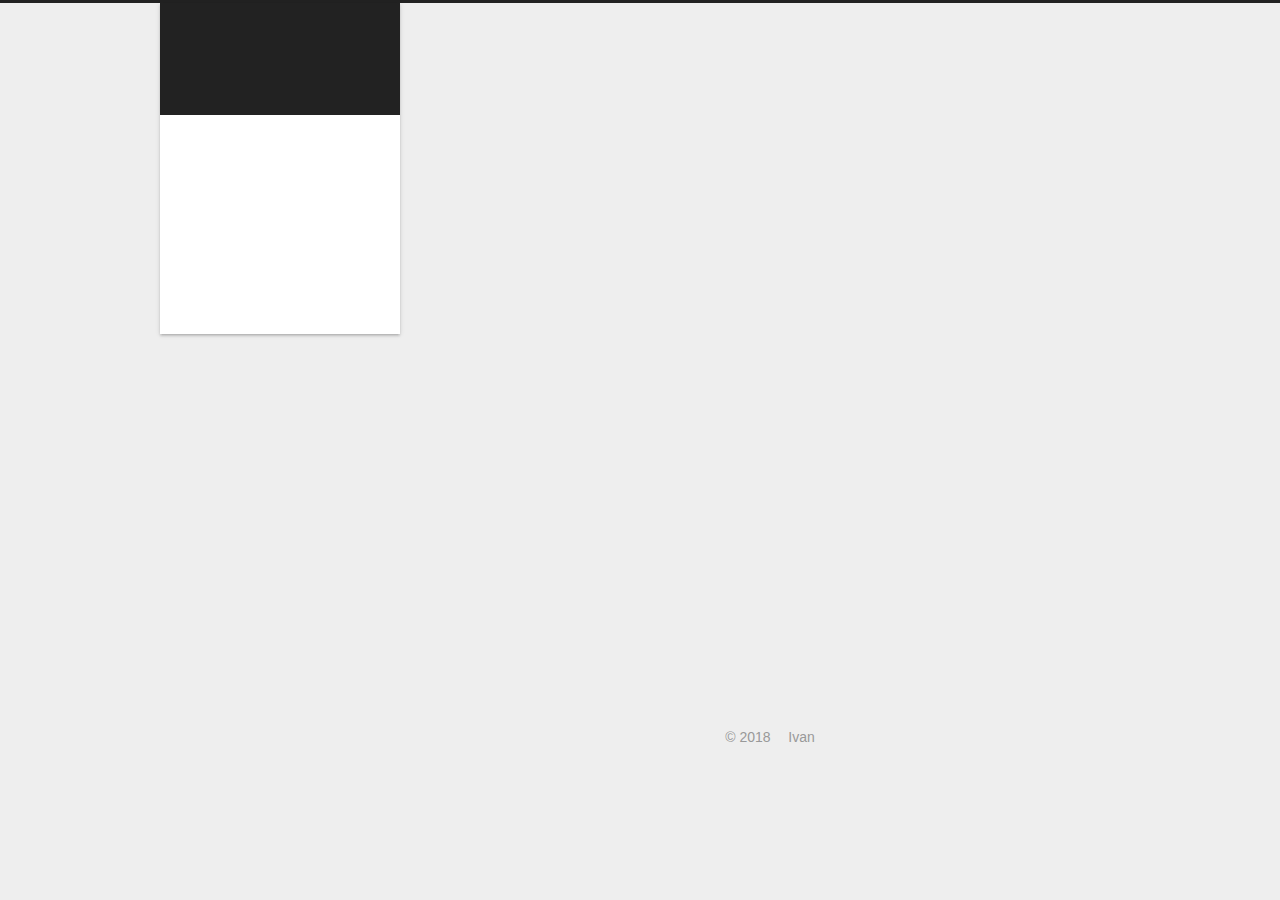
==== commit 8646eed4: "Site updated: 2018-07-12 00:09:30" ====
--- a/index.html
+++ b/index.html
@@ -627,15 +627,9 @@
 </div>
 
 
-  <div class="powered-by">由 <a class="theme-link" target="_blank" href="https://hexo.io">Hexo</a> 强力驱动</div>
-
-
-
-  <span class="post-meta-divider">|</span>
-
-
-
-  <div class="theme-info">主题 &mdash; <a class="theme-link" target="_blank" href="https://github.com/iissnan/hexo-theme-next">NexT.Gemini</a> v5.1.4</div>
+
+
+
 
 
 
--- a/css/main.css
+++ b/css/main.css
@@ -1879,7 +1879,7 @@
   width: 4px;
   height: 4px;
   border-radius: 50%;
-  background: #ff16c1;
+  background: #a2f6ff;
 }
 .links-of-blogroll {
   font-size: 13px;
